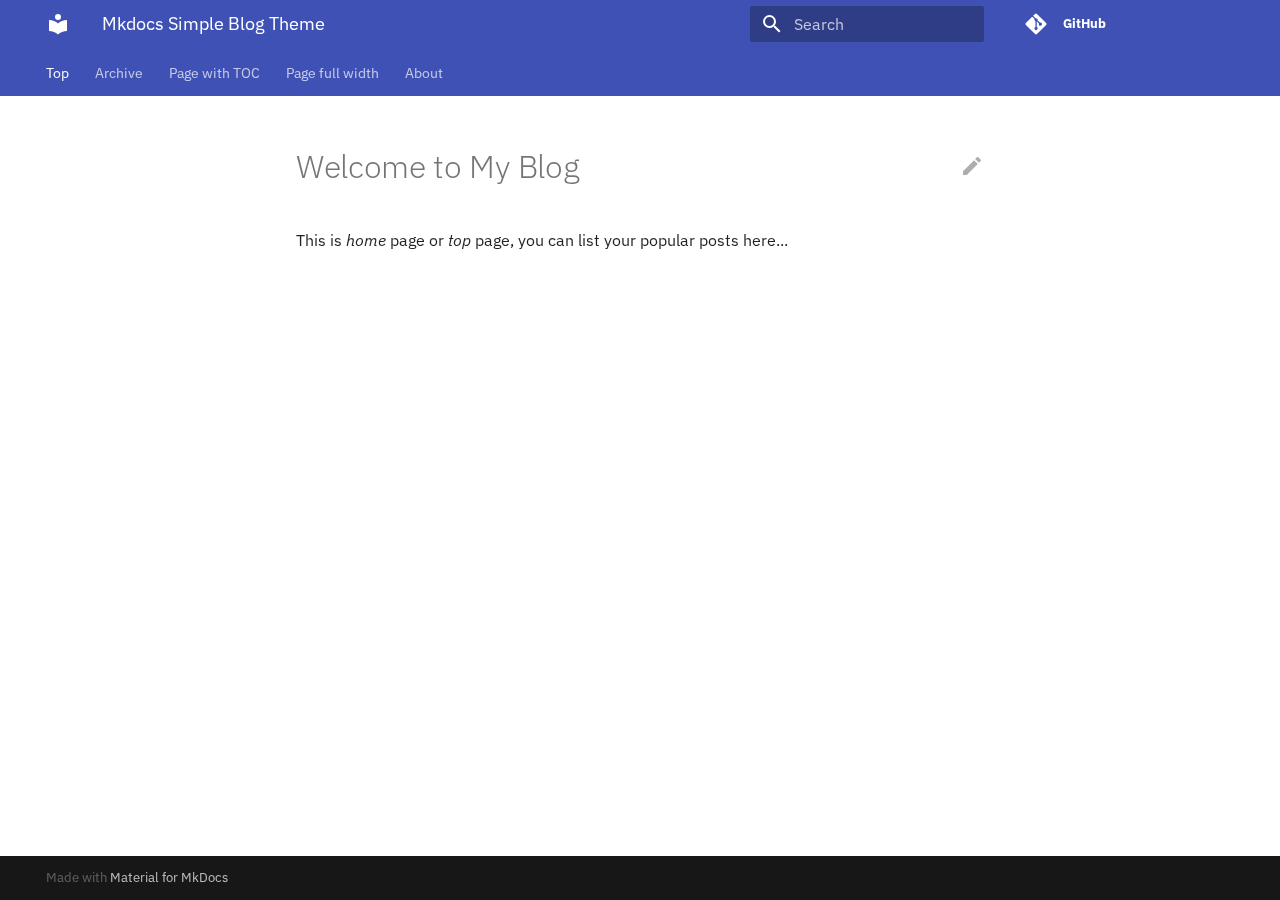
==== index.html @ 4a921ca3 "Deployed ebb0a6e with MkDocs version: 1.1.2" ====
<!doctype html>
<html lang="en" class="no-js">
  <head>
    
      <meta charset="utf-8">
      <meta name="viewport" content="width=device-width,initial-scale=1">
      
        <meta name="description" content="Simple blog theme based on Mkdocs Material">
      
      
      
      
      <link rel="icon" href="assets/images/favicon.png">
      <meta name="generator" content="mkdocs-1.1.2, mkdocs-material-7.0.6">
    
    
      
        <title>Mkdocs Simple Blog Theme</title>
      
    
    

      <link rel="stylesheet" href="assets/stylesheets/main.2c0c5eaf.min.css">
      
        
        <link rel="stylesheet" href="assets/stylesheets/palette.7fa14f5b.min.css">
        
          
          
          <meta name="theme-color" content="#4051b5">
        
      
    
<link rel="stylesheet" href="./css/custom.css" />

    
    
      
        
        <link rel="preconnect" href="https://fonts.gstatic.com" crossorigin>
        <link rel="stylesheet" href="https://fonts.googleapis.com/css?family=IBM+Plex+Sans:300,400,400i,700%7CRoboto+Mono&display=fallback">
        <style>:root{--md-text-font-family:"IBM Plex Sans";--md-code-font-family:"Roboto Mono"}</style>
      
    
    
    
    
      
        
<script>window.ga=window.ga||function(){(ga.q=ga.q||[]).push(arguments)},ga.l=+new Date,ga("create","UA-xxx","auto"),ga("set","anonymizeIp",!0),ga("send","pageview"),document.addEventListener("DOMContentLoaded",function(){document.forms.search&&document.forms.search.query.addEventListener("blur",function(){var e;this.value&&(e=document.location.pathname,ga("send","pageview",e+"?q="+this.value))}),"undefined"!=typeof location$&&location$.subscribe(function(e){ga("send","pageview",e.pathname)})})</script>
<script async src="https://www.google-analytics.com/analytics.js"></script>
      
    
    
  </head>
  
  
    
    
    
    
    
    <body dir="ltr" data-md-color-scheme="" data-md-color-primary="indigo" data-md-color-accent="green">
      
  
    
    <input class="md-toggle" data-md-toggle="drawer" type="checkbox" id="__drawer" autocomplete="off">
    <input class="md-toggle" data-md-toggle="search" type="checkbox" id="__search" autocomplete="off">
    <label class="md-overlay" for="__drawer"></label>
    <div data-md-component="skip">
      
        
        <a href="#welcome-to-my-blog" class="md-skip">
          Skip to content
        </a>
      
    </div>
    <div data-md-component="announce">
      
    </div>
    
      <header class="md-header" data-md-component="header">
  <nav class="md-header__inner md-grid" aria-label="Header">
    <a href="." title="Mkdocs Simple Blog Theme" class="md-header__button md-logo" aria-label="Mkdocs Simple Blog Theme" data-md-component="logo">
      
  
  <svg xmlns="http://www.w3.org/2000/svg" viewBox="0 0 24 24"><path d="M12 8a3 3 0 0 0 3-3 3 3 0 0 0-3-3 3 3 0 0 0-3 3 3 3 0 0 0 3 3m0 3.54C9.64 9.35 6.5 8 3 8v11c3.5 0 6.64 1.35 9 3.54 2.36-2.19 5.5-3.54 9-3.54V8c-3.5 0-6.64 1.35-9 3.54z"/></svg>

    </a>
    <label class="md-header__button md-icon" for="__drawer">
      <svg xmlns="http://www.w3.org/2000/svg" viewBox="0 0 24 24"><path d="M3 6h18v2H3V6m0 5h18v2H3v-2m0 5h18v2H3v-2z"/></svg>
    </label>
    <div class="md-header__title" data-md-component="header-title">
      <div class="md-header__ellipsis">
        <div class="md-header__topic">
          <span class="md-ellipsis">
            Mkdocs Simple Blog Theme
          </span>
        </div>
        <div class="md-header__topic" data-md-component="header-topic">
          <span class="md-ellipsis">
            
              Top
            
          </span>
        </div>
      </div>
    </div>
    <div class="md-header__options">
      
    </div>
    
      <label class="md-header__button md-icon" for="__search">
        <svg xmlns="http://www.w3.org/2000/svg" viewBox="0 0 24 24"><path d="M9.5 3A6.5 6.5 0 0 1 16 9.5c0 1.61-.59 3.09-1.56 4.23l.27.27h.79l5 5-1.5 1.5-5-5v-.79l-.27-.27A6.516 6.516 0 0 1 9.5 16 6.5 6.5 0 0 1 3 9.5 6.5 6.5 0 0 1 9.5 3m0 2C7 5 5 7 5 9.5S7 14 9.5 14 14 12 14 9.5 12 5 9.5 5z"/></svg>
      </label>
      
<div class="md-search" data-md-component="search" role="dialog">
  <label class="md-search__overlay" for="__search"></label>
  <div class="md-search__inner" role="search">
    <form class="md-search__form" name="search">
      <input type="text" class="md-search__input" name="query" aria-label="Search" placeholder="Search" autocapitalize="off" autocorrect="off" autocomplete="off" spellcheck="false" data-md-component="search-query" data-md-state="active" required>
      <label class="md-search__icon md-icon" for="__search">
        <svg xmlns="http://www.w3.org/2000/svg" viewBox="0 0 24 24"><path d="M9.5 3A6.5 6.5 0 0 1 16 9.5c0 1.61-.59 3.09-1.56 4.23l.27.27h.79l5 5-1.5 1.5-5-5v-.79l-.27-.27A6.516 6.516 0 0 1 9.5 16 6.5 6.5 0 0 1 3 9.5 6.5 6.5 0 0 1 9.5 3m0 2C7 5 5 7 5 9.5S7 14 9.5 14 14 12 14 9.5 12 5 9.5 5z"/></svg>
        <svg xmlns="http://www.w3.org/2000/svg" viewBox="0 0 24 24"><path d="M20 11v2H8l5.5 5.5-1.42 1.42L4.16 12l7.92-7.92L13.5 5.5 8 11h12z"/></svg>
      </label>
      <button type="reset" class="md-search__icon md-icon" aria-label="Clear" tabindex="-1">
        <svg xmlns="http://www.w3.org/2000/svg" viewBox="0 0 24 24"><path d="M19 6.41L17.59 5 12 10.59 6.41 5 5 6.41 10.59 12 5 17.59 6.41 19 12 13.41 17.59 19 19 17.59 13.41 12 19 6.41z"/></svg>
      </button>
    </form>
    <div class="md-search__output">
      <div class="md-search__scrollwrap" data-md-scrollfix>
        <div class="md-search-result" data-md-component="search-result">
          <div class="md-search-result__meta">
            Initializing search
          </div>
          <ol class="md-search-result__list"></ol>
        </div>
      </div>
    </div>
  </div>
</div>
    
    
      <div class="md-header__source">
        
<a href="https://github.com/tuanpht/mkdocs-simple-blog-theme/" title="Go to repository" class="md-source" data-md-component="source">
  <div class="md-source__icon md-icon">
    
    <svg xmlns="http://www.w3.org/2000/svg" viewBox="0 0 448 512"><path d="M439.55 236.05L244 40.45a28.87 28.87 0 0 0-40.81 0l-40.66 40.63 51.52 51.52c27.06-9.14 52.68 16.77 43.39 43.68l49.66 49.66c34.23-11.8 61.18 31 35.47 56.69-26.49 26.49-70.21-2.87-56-37.34L240.22 199v121.85c25.3 12.54 22.26 41.85 9.08 55a34.34 34.34 0 0 1-48.55 0c-17.57-17.6-11.07-46.91 11.25-56v-123c-20.8-8.51-24.6-30.74-18.64-45L142.57 101 8.45 235.14a28.86 28.86 0 0 0 0 40.81l195.61 195.6a28.86 28.86 0 0 0 40.8 0l194.69-194.69a28.86 28.86 0 0 0 0-40.81z"/></svg>
  </div>
  <div class="md-source__repository">
    GitHub
  </div>
</a>
      </div>
    
  </nav>
</header>
    
    <div class="md-container" data-md-component="container">
      
      
        
          
<nav class="md-tabs" aria-label="Tabs" data-md-component="tabs">
  <div class="md-tabs__inner md-grid">
    <ul class="md-tabs__list">
      
        
  
  
    
  


  <li class="md-tabs__item">
    <a href="." class="md-tabs__link md-tabs__link--active">
      Top
    </a>
  </li>

      
        
  
  


  <li class="md-tabs__item">
    <a href="archive/" class="md-tabs__link">
      Archive
    </a>
  </li>

      
        
  
  


  <li class="md-tabs__item">
    <a href="page-with-toc/" class="md-tabs__link">
      Page with TOC
    </a>
  </li>

      
        
  
  


  <li class="md-tabs__item">
    <a href="page-full-width/" class="md-tabs__link">
      Page full width
    </a>
  </li>

      
        
  
  


  <li class="md-tabs__item">
    <a href="about/" class="md-tabs__link">
      About
    </a>
  </li>

      
    </ul>
  </div>
</nav>
        
      
      <main class="md-main" data-md-component="main">
        <div class="md-main__inner md-grid">
          
            
              
              <div class="md-sidebar md-sidebar--primary" data-md-component="sidebar" data-md-type="navigation" >
                <div class="md-sidebar__scrollwrap">
                  <div class="md-sidebar__inner">
                    

  


<nav class="md-nav md-nav--primary md-nav--lifted" aria-label="Navigation" data-md-level="0">
  <label class="md-nav__title" for="__drawer">
    <a href="." title="Mkdocs Simple Blog Theme" class="md-nav__button md-logo" aria-label="Mkdocs Simple Blog Theme" data-md-component="logo">
      
  
  <svg xmlns="http://www.w3.org/2000/svg" viewBox="0 0 24 24"><path d="M12 8a3 3 0 0 0 3-3 3 3 0 0 0-3-3 3 3 0 0 0-3 3 3 3 0 0 0 3 3m0 3.54C9.64 9.35 6.5 8 3 8v11c3.5 0 6.64 1.35 9 3.54 2.36-2.19 5.5-3.54 9-3.54V8c-3.5 0-6.64 1.35-9 3.54z"/></svg>

    </a>
    Mkdocs Simple Blog Theme
  </label>
  
    <div class="md-nav__source">
      
<a href="https://github.com/tuanpht/mkdocs-simple-blog-theme/" title="Go to repository" class="md-source" data-md-component="source">
  <div class="md-source__icon md-icon">
    
    <svg xmlns="http://www.w3.org/2000/svg" viewBox="0 0 448 512"><path d="M439.55 236.05L244 40.45a28.87 28.87 0 0 0-40.81 0l-40.66 40.63 51.52 51.52c27.06-9.14 52.68 16.77 43.39 43.68l49.66 49.66c34.23-11.8 61.18 31 35.47 56.69-26.49 26.49-70.21-2.87-56-37.34L240.22 199v121.85c25.3 12.54 22.26 41.85 9.08 55a34.34 34.34 0 0 1-48.55 0c-17.57-17.6-11.07-46.91 11.25-56v-123c-20.8-8.51-24.6-30.74-18.64-45L142.57 101 8.45 235.14a28.86 28.86 0 0 0 0 40.81l195.61 195.6a28.86 28.86 0 0 0 40.8 0l194.69-194.69a28.86 28.86 0 0 0 0-40.81z"/></svg>
  </div>
  <div class="md-source__repository">
    GitHub
  </div>
</a>
    </div>
  
  <ul class="md-nav__list" data-md-scrollfix>
    
      
      
      

  
  
    
  
  
    <li class="md-nav__item md-nav__item--active">
      
      <input class="md-nav__toggle md-toggle" data-md-toggle="toc" type="checkbox" id="__toc">
      
        
      
      
      <a href="." class="md-nav__link md-nav__link--active">
        Top
      </a>
      
    </li>
  

    
      
      
      

  
  
  
    <li class="md-nav__item">
      <a href="archive/" class="md-nav__link">
        Archive
      </a>
    </li>
  

    
      
      
      

  
  
  
    <li class="md-nav__item">
      <a href="page-with-toc/" class="md-nav__link">
        Page with TOC
      </a>
    </li>
  

    
      
      
      

  
  
  
    <li class="md-nav__item">
      <a href="page-full-width/" class="md-nav__link">
        Page full width
      </a>
    </li>
  

    
      
      
      

  
  
  
    <li class="md-nav__item">
      <a href="about/" class="md-nav__link">
        About
      </a>
    </li>
  

    
  </ul>
</nav>
                  </div>
                </div>
              </div>
            
            
              
              <div class="md-sidebar md-sidebar--secondary" data-md-component="sidebar" data-md-type="toc" >
                <div class="md-sidebar__scrollwrap">
                  <div class="md-sidebar__inner">
                    
<nav class="md-nav md-nav--secondary" aria-label="Table of contents">
  
  
    
  
  
</nav>
                  </div>
                </div>
              </div>
            
          
          <div class="md-content" data-md-component="content">
            <article class="md-content__inner md-typeset">
              
                
                  <a href="https://github.com/tuanpht/mkdocs-simple-blog-theme/edit/master/docs/index.md" title="Edit this page" class="md-content__button md-icon">
                    <svg xmlns="http://www.w3.org/2000/svg" viewBox="0 0 24 24"><path d="M20.71 7.04c.39-.39.39-1.04 0-1.41l-2.34-2.34c-.37-.39-1.02-.39-1.41 0l-1.84 1.83 3.75 3.75M3 17.25V21h3.75L17.81 9.93l-3.75-3.75L3 17.25z"/></svg>
                  </a>
                
                
                <h1 id="welcome-to-my-blog">Welcome to My Blog<a class="headerlink" href="#welcome-to-my-blog" title="Permanent link">#</a></h1>
<p>This is <em>home</em> page or <em>top</em> page, you can list your popular posts here...</p>
                
              
              
                


              
            </article>
          </div>
        </div>
      </main>
      
        <!-- Custom footer -->
<!-- Footer -->
<footer class="md-footer">
  <!-- Further information -->
  <div class="md-footer-meta md-typeset">
    <div class="md-footer-meta__inner md-grid">

      <!-- Copyright and theme information -->
      <div class="md-footer-copyright">
        
        Made with
        <a href="https://squidfunk.github.io/mkdocs-material/" target="_blank" rel="noopener">
          Material for MkDocs
        </a>
        
      </div>

      <!-- Social links -->
      
    </div>
  </div>
</footer>
      
    </div>
    <div class="md-dialog" data-md-component="dialog">
      <div class="md-dialog__inner md-typeset"></div>
    </div>
    <script id="__config" type="application/json">{"base": ".", "features": ["header.autohide", "navigation.instant", "navigation.tabs", "navigation.top"], "translations": {"clipboard.copy": "Copy to clipboard", "clipboard.copied": "Copied to clipboard", "search.config.lang": "en", "search.config.pipeline": "trimmer, stopWordFilter", "search.config.separator": "[\\s\\-]+", "search.placeholder": "Search", "search.result.placeholder": "Type to start searching", "search.result.none": "No matching documents", "search.result.one": "1 matching document", "search.result.other": "# matching documents", "search.result.more.one": "1 more on this page", "search.result.more.other": "# more on this page", "search.result.term.missing": "Missing"}, "search": "assets/javascripts/workers/search.fb4a9340.min.js", "version": null}</script>
    
    
      <script src="assets/javascripts/bundle.a1c7c35e.min.js"></script>
      
    
  </body>
</html>
---- assets/stylesheets/main.2c0c5eaf.min.css ----
@charset "UTF-8";html{box-sizing:border-box;-webkit-text-size-adjust:none;-moz-text-size-adjust:none;-ms-text-size-adjust:none;text-size-adjust:none}*,:after,:before{box-sizing:inherit}body{margin:0}a,button,input,label{-webkit-tap-highlight-color:transparent}a{color:inherit;text-decoration:none}hr{display:block;box-sizing:initial;height:.05rem;padding:0;overflow:visible;border:0}small{font-size:80%}sub,sup{line-height:1em}img{border-style:none}table{border-collapse:initial;border-spacing:0}td,th{font-weight:400;vertical-align:top}button{margin:0;padding:0;font-size:inherit;background:transparent;border:0}input{border:0;outline:none}:root{--md-default-fg-color:rgba(0,0,0,0.87);--md-default-fg-color--light:rgba(0,0,0,0.54);--md-default-fg-color--lighter:rgba(0,0,0,0.32);--md-default-fg-color--lightest:rgba(0,0,0,0.07);--md-default-bg-color:#fff;--md-default-bg-color--light:hsla(0,0%,100%,0.7);--md-default-bg-color--lighter:hsla(0,0%,100%,0.3);--md-default-bg-color--lightest:hsla(0,0%,100%,0.12);--md-primary-fg-color:#4051b5;--md-primary-fg-color--light:#5d6cc0;--md-primary-fg-color--dark:#303fa1;--md-primary-bg-color:#fff;--md-primary-bg-color--light:hsla(0,0%,100%,0.7);--md-accent-fg-color:#526cfe;--md-accent-fg-color--transparent:rgba(83,108,254,0.1);--md-accent-bg-color:#fff;--md-accent-bg-color--light:hsla(0,0%,100%,0.7)}:root>*{--md-code-fg-color:#36464e;--md-code-bg-color:#f5f5f5;--md-code-hl-color:rgba(255,255,0,0.5);--md-code-hl-number-color:#d52a2a;--md-code-hl-special-color:#db1457;--md-code-hl-function-color:#a846b9;--md-code-hl-constant-color:#6e59d9;--md-code-hl-keyword-color:#3f6ec6;--md-code-hl-string-color:#1c7d4d;--md-code-hl-name-color:var(--md-code-fg-color);--md-code-hl-operator-color:var(--md-default-fg-color--light);--md-code-hl-punctuation-color:var(--md-default-fg-color--light);--md-code-hl-comment-color:var(--md-default-fg-color--light);--md-code-hl-generic-color:var(--md-default-fg-color--light);--md-code-hl-variable-color:var(--md-default-fg-color--light);--md-typeset-color:var(--md-default-fg-color);--md-typeset-a-color:var(--md-primary-fg-color);--md-typeset-mark-color:rgba(255,255,0,0.5);--md-typeset-del-color:rgba(245,80,61,0.15);--md-typeset-ins-color:rgba(11,213,112,0.15);--md-typeset-kbd-color:#fafafa;--md-typeset-kbd-accent-color:#fff;--md-typeset-kbd-border-color:#b8b8b8;--md-admonition-fg-color:var(--md-default-fg-color);--md-admonition-bg-color:var(--md-default-bg-color);--md-footer-fg-color:#fff;--md-footer-fg-color--light:hsla(0,0%,100%,0.7);--md-footer-fg-color--lighter:hsla(0,0%,100%,0.3);--md-footer-bg-color:rgba(0,0,0,0.87);--md-footer-bg-color--dark:rgba(0,0,0,0.32)}.md-icon svg{display:block;width:1.2rem;height:1.2rem;fill:currentColor}body{-webkit-font-smoothing:antialiased;-moz-osx-font-smoothing:grayscale}body,input{font-feature-settings:"kern","liga";font-family:var(--md-text-font-family,_),-apple-system,BlinkMacSystemFont,Helvetica,Arial,sans-serif}body,code,input,kbd,pre{color:var(--md-typeset-color)}code,kbd,pre{font-feature-settings:"kern";font-family:var(--md-code-font-family,_),SFMono-Regular,Consolas,Menlo,monospace}:root{--md-typeset-table--ascending:url("data:image/svg+xml;charset=utf-8,<svg xmlns='http://www.w3.org/2000/svg' viewBox='0 0 24 24'><path d='M11 4h2v12l5.5-5.5 1.42 1.42L12 19.84l-7.92-7.92L5.5 10.5 11 16V4z'/></svg>");--md-typeset-table--descending:url("data:image/svg+xml;charset=utf-8,<svg xmlns='http://www.w3.org/2000/svg' viewBox='0 0 24 24'><path d='M13 20h-2V8l-5.5 5.5-1.42-1.42L12 4.16l7.92 7.92-1.42 1.42L13 8v12z'/></svg>")}.md-typeset{font-size:.8rem;line-height:1.6;-webkit-print-color-adjust:exact;color-adjust:exact}@media print{.md-typeset{font-size:.68rem}}.md-typeset blockquote,.md-typeset dl,.md-typeset figure,.md-typeset ol,.md-typeset pre,.md-typeset ul{display:flow-root;margin:1em 0}.md-typeset h1{margin:0 0 1.25em;color:var(--md-default-fg-color--light);font-size:2em;line-height:1.3}.md-typeset h1,.md-typeset h2{font-weight:300;letter-spacing:-.01em}.md-typeset h2{margin:1.6em 0 .64em;font-size:1.5625em;line-height:1.4}.md-typeset h3{margin:1.6em 0 .8em;font-weight:400;font-size:1.25em;line-height:1.5;letter-spacing:-.01em}.md-typeset h2+h3{margin-top:.8em}.md-typeset h4{margin:1em 0;font-weight:700;letter-spacing:-.01em}.md-typeset h5,.md-typeset h6{margin:1.25em 0;color:var(--md-default-fg-color--light);font-weight:700;font-size:.8em;letter-spacing:-.01em}.md-typeset h5{text-transform:uppercase}.md-typeset hr{display:flow-root;margin:1.5em 0;border-bottom:.05rem solid var(--md-default-fg-color--lightest)}.md-typeset a{color:var(--md-typeset-a-color);word-break:break-word}.md-typeset a,.md-typeset a:before{transition:color 125ms}.md-typeset a:focus,.md-typeset a:hover{color:var(--md-accent-fg-color)}.md-typeset code,.md-typeset kbd,.md-typeset pre{color:var(--md-code-fg-color);direction:ltr}@media print{.md-typeset code,.md-typeset kbd,.md-typeset pre{white-space:pre-wrap}}.md-typeset code{padding:0 .2941176471em;font-size:.85em;word-break:break-word;background-color:var(--md-code-bg-color);border-radius:.1rem;-webkit-box-decoration-break:clone;box-decoration-break:clone}.md-typeset code:not(.focus-visible){outline:none;-webkit-tap-highlight-color:transparent}.md-typeset h1 code,.md-typeset h2 code,.md-typeset h3 code,.md-typeset h4 code,.md-typeset h5 code,.md-typeset h6 code{margin:initial;padding:initial;background-color:initial;box-shadow:none}.md-typeset a code{color:currentColor}.md-typeset pre{position:relative;line-height:1.4}.md-typeset pre>code{display:block;margin:0;padding:.7720588235em 1.1764705882em;overflow:auto;word-break:normal;box-shadow:none;-webkit-box-decoration-break:slice;box-decoration-break:slice;touch-action:auto;scrollbar-width:thin;scrollbar-color:var(--md-default-fg-color--lighter) transparent}.md-typeset pre>code:hover{scrollbar-color:var(--md-accent-fg-color) transparent}.md-typeset pre>code::-webkit-scrollbar{width:.2rem;height:.2rem}.md-typeset pre>code::-webkit-scrollbar-thumb{background-color:var(--md-default-fg-color--lighter)}.md-typeset pre>code::-webkit-scrollbar-thumb:hover{background-color:var(--md-accent-fg-color)}@media screen and (max-width:44.9375em){.md-typeset>pre{margin:1em -.8rem}.md-typeset>pre code{border-radius:0}}.md-typeset kbd{display:inline-block;padding:0 .6666666667em;color:var(--md-default-fg-color);font-size:.75em;vertical-align:text-top;word-break:break-word;background-color:var(--md-typeset-kbd-color);border-radius:.1rem;box-shadow:0 .1rem 0 .05rem var(--md-typeset-kbd-border-color),0 .1rem 0 var(--md-typeset-kbd-border-color),0 -.1rem .2rem var(--md-typeset-kbd-accent-color) inset}.md-typeset mark{color:inherit;word-break:break-word;background-color:var(--md-typeset-mark-color);-webkit-box-decoration-break:clone;box-decoration-break:clone}.md-typeset abbr{text-decoration:none;border-bottom:.05rem dotted var(--md-default-fg-color--light);cursor:help}@media (hover:none){.md-typeset abbr{position:relative}.md-typeset abbr[title]:focus:after,.md-typeset abbr[title]:hover:after{box-shadow:0 2px 2px 0 rgba(0,0,0,.14),0 1px 5px 0 rgba(0,0,0,.12),0 3px 1px -2px rgba(0,0,0,.2);position:absolute;left:0;display:inline-block;width:auto;min-width:-webkit-max-content;min-width:-moz-max-content;min-width:max-content;max-width:80%;margin-top:2em;padding:.2rem .3rem;color:var(--md-default-bg-color);font-size:.7rem;background-color:var(--md-default-fg-color);border-radius:.1rem;content:attr(title)}}.md-typeset small{opacity:.75}.md-typeset sub,.md-typeset sup{margin-left:.078125em}[dir=rtl] .md-typeset sub,[dir=rtl] .md-typeset sup{margin-right:.078125em;margin-left:0}.md-typeset blockquote{padding-left:.6rem;color:var(--md-default-fg-color--light);border-left:.2rem solid var(--md-default-fg-color--lighter)}[dir=rtl] .md-typeset blockquote{padding-right:.6rem;padding-left:0;border-right:.2rem solid var(--md-default-fg-color--lighter);border-left:initial}.md-typeset ul{list-style-type:disc}.md-typeset ol,.md-typeset ul{margin-left:.625em;padding:0}[dir=rtl] .md-typeset ol,[dir=rtl] .md-typeset ul{margin-right:.625em;margin-left:0}.md-typeset ol ol,.md-typeset ul ol{list-style-type:lower-alpha}.md-typeset ol ol ol,.md-typeset ul ol ol{list-style-type:lower-roman}.md-typeset ol li,.md-typeset ul li{margin-bottom:.5em;margin-left:1.25em}[dir=rtl] .md-typeset ol li,[dir=rtl] .md-typeset ul li{margin-right:1.25em;margin-left:0}.md-typeset ol li blockquote,.md-typeset ol li p,.md-typeset ul li blockquote,.md-typeset ul li p{margin:.5em 0}.md-typeset ol li:last-child,.md-typeset ul li:last-child{margin-bottom:0}.md-typeset ol li ol,.md-typeset ol li ul,.md-typeset ul li ol,.md-typeset ul li ul{margin:.5em 0 .5em .625em}[dir=rtl] .md-typeset ol li ol,[dir=rtl] .md-typeset ol li ul,[dir=rtl] .md-typeset ul li ol,[dir=rtl] .md-typeset ul li ul{margin-right:.625em;margin-left:0}.md-typeset dd{margin:1em 0 1.5em 1.875em}[dir=rtl] .md-typeset dd{margin-right:1.875em;margin-left:0}.md-typeset img,.md-typeset svg{max-width:100%;height:auto}.md-typeset img[align=left],.md-typeset svg[align=left]{margin:1em 1em 1em 0}.md-typeset img[align=right],.md-typeset svg[align=right]{margin:1em 0 1em 1em}.md-typeset img[align]:only-child,.md-typeset svg[align]:only-child{margin-top:0}.md-typeset figure{width:-webkit-fit-content;width:-moz-fit-content;width:fit-content;max-width:100%;margin:0 auto;text-align:center}.md-typeset figure img{display:block}.md-typeset figcaption{max-width:24rem;margin:1em auto 2em;font-style:italic}.md-typeset iframe{max-width:100%}.md-typeset table:not([class]){display:inline-block;max-width:100%;overflow:auto;font-size:.64rem;background-color:var(--md-default-bg-color);border-radius:.1rem;box-shadow:0 .2rem .5rem rgba(0,0,0,.05),0 0 .05rem rgba(0,0,0,.1);touch-action:auto}@media print{.md-typeset table:not([class]){display:table}}.md-typeset table:not([class])+*{margin-top:1.5em}.md-typeset table:not([class]) td>:first-child,.md-typeset table:not([class]) th>:first-child{margin-top:0}.md-typeset table:not([class]) td>:last-child,.md-typeset table:not([class]) th>:last-child{margin-bottom:0}.md-typeset table:not([class]) td:not([align]),.md-typeset table:not([class]) th:not([align]){text-align:left}[dir=rtl] .md-typeset table:not([class]) td:not([align]),[dir=rtl] .md-typeset table:not([class]) th:not([align]){text-align:right}.md-typeset table:not([class]) th{min-width:5rem;padding:.9375em 1.25em;color:var(--md-default-bg-color);vertical-align:top;background-color:var(--md-default-fg-color--light)}.md-typeset table:not([class]) th a{color:inherit}.md-typeset table:not([class]) td{padding:.9375em 1.25em;vertical-align:top;border-top:.05rem solid var(--md-default-fg-color--lightest)}.md-typeset table:not([class]) tr{transition:background-color 125ms}.md-typeset table:not([class]) tr:hover{background-color:rgba(0,0,0,.035);box-shadow:0 .05rem 0 var(--md-default-bg-color) inset}.md-typeset table:not([class]) tr:first-child td{border-top:0}.md-typeset table:not([class]) a{word-break:normal}.md-typeset table th[role=columnheader]{cursor:pointer}.md-typeset table th[role=columnheader]:after{display:inline-block;width:1.2em;height:1.2em;margin-left:.5em;vertical-align:sub;-webkit-mask-repeat:no-repeat;mask-repeat:no-repeat;-webkit-mask-size:contain;mask-size:contain;content:""}.md-typeset table th[role=columnheader][aria-sort=ascending]:after{background-color:currentColor;-webkit-mask-image:var(--md-typeset-table--ascending);mask-image:var(--md-typeset-table--ascending)}.md-typeset table th[role=columnheader][aria-sort=descending]:after{background-color:currentColor;-webkit-mask-image:var(--md-typeset-table--descending);mask-image:var(--md-typeset-table--descending)}.md-typeset__scrollwrap{margin:1em -.8rem;overflow-x:auto;touch-action:auto}.md-typeset__table{display:inline-block;margin-bottom:.5em;padding:0 .8rem}@media print{.md-typeset__table{display:block}}html .md-typeset__table table{display:table;width:100%;margin:0;overflow:hidden}html{height:100%;overflow-x:hidden;font-size:125%}@media screen and (min-width:100em){html{font-size:137.5%}}@media screen and (min-width:125em){html{font-size:150%}}body{position:relative;display:flex;flex-direction:column;width:100%;min-height:100%;font-size:.5rem;background-color:var(--md-default-bg-color)}@media print{body{display:block}}@media screen and (max-width:59.9375em){body[data-md-state=lock]{position:fixed}}.md-grid{max-width:61rem;margin-right:auto;margin-left:auto}.md-container{display:flex;flex-direction:column;flex-grow:1}@media print{.md-container{display:block}}.md-main{flex-grow:1}.md-main__inner{display:flex;height:100%;margin-top:1.5rem}.md-ellipsis{overflow:hidden;white-space:nowrap;text-overflow:ellipsis}.md-toggle{display:none}.md-skip{position:fixed;z-index:-1;margin:.5rem;padding:.3rem .5rem;color:var(--md-default-bg-color);font-size:.64rem;background-color:var(--md-default-fg-color);border-radius:.1rem;transform:translateY(.4rem);opacity:0}.md-skip:focus{z-index:10;transform:translateY(0);opacity:1;transition:transform .25s cubic-bezier(.4,0,.2,1),opacity 175ms 75ms}@page{margin:25mm}.md-announce{overflow:auto;background-color:var(--md-footer-bg-color)}@media print{.md-announce{display:none}}.md-announce__inner{margin:.6rem auto;padding:0 .8rem;color:var(--md-footer-fg-color);font-size:.7rem}:root{--md-clipboard-icon:url("data:image/svg+xml;charset=utf-8,<svg xmlns='http://www.w3.org/2000/svg' viewBox='0 0 24 24'><path d='M19 21H8V7h11m0-2H8a2 2 0 0 0-2 2v14a2 2 0 0 0 2 2h11a2 2 0 0 0 2-2V7a2 2 0 0 0-2-2m-3-4H4a2 2 0 0 0-2 2v14h2V3h12V1z'/></svg>")}.md-clipboard{position:absolute;top:.5em;right:.5em;z-index:1;width:1.5em;height:1.5em;color:var(--md-default-fg-color--lightest);border-radius:.1rem;cursor:pointer;transition:color .25s}@media print{.md-clipboard{display:none}}.md-clipboard:not(.focus-visible){outline:none;-webkit-tap-highlight-color:transparent}:hover>.md-clipboard{color:var(--md-default-fg-color--light)}.md-clipboard:focus,.md-clipboard:hover{color:var(--md-accent-fg-color)}.md-clipboard:after{display:block;width:1.125em;height:1.125em;margin:0 auto;background-color:currentColor;-webkit-mask-image:var(--md-clipboard-icon);mask-image:var(--md-clipboard-icon);-webkit-mask-repeat:no-repeat;mask-repeat:no-repeat;-webkit-mask-size:contain;mask-size:contain;content:""}.md-clipboard--inline{cursor:pointer}.md-clipboard--inline code{transition:color .25s,background-color .25s}.md-clipboard--inline:focus code,.md-clipboard--inline:hover code{color:var(--md-accent-fg-color);background-color:var(--md-accent-fg-color--transparent)}.md-content{flex-grow:1;overflow:hidden;scroll-padding-top:51.2rem}.md-content__inner{margin:0 .8rem 1.2rem;padding-top:.6rem}@media screen and (min-width:76.25em){.md-sidebar--primary:not([hidden])~.md-content>.md-content__inner{margin-left:1.2rem}[dir=rtl] .md-sidebar--primary:not([hidden])~.md-content>.md-content__inner{margin-right:1.2rem;margin-left:.8rem}.md-sidebar--secondary:not([hidden])~.md-content>.md-content__inner{margin-right:1.2rem}[dir=rtl] .md-sidebar--secondary:not([hidden])~.md-content>.md-content__inner{margin-right:.8rem;margin-left:1.2rem}}.md-content__inner:before{display:block;height:.4rem;content:""}.md-content__inner>:last-child{margin-bottom:0}.md-content__button{float:right;margin:.4rem 0 .4rem .4rem;padding:0}@media print{.md-content__button{display:none}}[dir=rtl] .md-content__button{float:left;margin-right:.4rem;margin-left:0}[dir=rtl] .md-content__button svg{transform:scaleX(-1)}.md-typeset .md-content__button{color:var(--md-default-fg-color--lighter)}.md-content__button svg{display:inline;vertical-align:top}.md-dialog{box-shadow:0 2px 2px 0 rgba(0,0,0,.14),0 1px 5px 0 rgba(0,0,0,.12),0 3px 1px -2px rgba(0,0,0,.2);position:fixed;right:.8rem;bottom:.8rem;left:auto;z-index:2;min-width:11.1rem;padding:.4rem .6rem;background-color:var(--md-default-fg-color);border-radius:.1rem;transform:translateY(100%);opacity:0;transition:transform 0ms .4s,opacity .4s;pointer-events:none}@media print{.md-dialog{display:none}}[dir=rtl] .md-dialog{right:auto;left:.8rem}.md-dialog[data-md-state=open]{transform:translateY(0);opacity:1;transition:transform .4s cubic-bezier(.075,.85,.175,1),opacity .4s;pointer-events:auto}.md-dialog__inner{color:var(--md-default-bg-color);font-size:.7rem}.md-typeset .md-button{display:inline-block;padding:.625em 2em;color:var(--md-primary-fg-color);font-weight:700;border:.1rem solid;border-radius:.1rem;transition:color 125ms,background-color 125ms,border-color 125ms}.md-typeset .md-button--primary{color:var(--md-primary-bg-color);background-color:var(--md-primary-fg-color);border-color:var(--md-primary-fg-color)}.md-typeset .md-button:focus,.md-typeset .md-button:hover{color:var(--md-accent-bg-color);background-color:var(--md-accent-fg-color);border-color:var(--md-accent-fg-color)}.md-typeset .md-input{height:1.8rem;padding:0 .6rem;font-size:.8rem;border-radius:.1rem;box-shadow:0 .2rem .5rem rgba(0,0,0,.1),0 .025rem .05rem rgba(0,0,0,.1);transition:box-shadow .25s}.md-typeset .md-input:focus,.md-typeset .md-input:hover{box-shadow:0 .4rem 1rem rgba(0,0,0,.15),0 .025rem .05rem rgba(0,0,0,.15)}.md-typeset .md-input--stretch{width:100%}.md-header{position:-webkit-sticky;position:sticky;top:0;right:0;left:0;z-index:2;color:var(--md-primary-bg-color);background-color:var(--md-primary-fg-color);box-shadow:0 0 .2rem transparent,0 .2rem .4rem transparent;transition:color .25s,background-color .25s}@media print{.md-header{display:none}}.md-header[data-md-state=shadow]{box-shadow:0 0 .2rem rgba(0,0,0,.1),0 .2rem .4rem rgba(0,0,0,.2);transition:transform .25s cubic-bezier(.1,.7,.1,1),color .25s,background-color .25s,box-shadow .25s}.md-header[data-md-state=hidden]{transform:translateY(-100%);transition:transform .25s cubic-bezier(.8,0,.6,1),color .25s,background-color .25s,box-shadow .25s}.md-header__inner{display:flex;align-items:center;padding:0 .2rem}.md-header__button{position:relative;z-index:1;display:inline-block;margin:.2rem;padding:.4rem;color:currentColor;vertical-align:middle;cursor:pointer;transition:opacity .25s}.md-header__button:focus,.md-header__button:hover{opacity:.7}.md-header__button:not(.focus-visible){outline:none}.md-header__button.md-logo{margin:.2rem;padding:.4rem}@media screen and (max-width:76.1875em){.md-header__button.md-logo{display:none}}.md-header__button.md-logo img,.md-header__button.md-logo svg{display:block;width:1.2rem;height:1.2rem;fill:currentColor}@media screen and (min-width:60em){.md-header__button[for=__search]{display:none}}.no-js .md-header__button[for=__search]{display:none}[dir=rtl] .md-header__button[for=__search] svg{transform:scaleX(-1)}@media screen and (min-width:76.25em){.md-header__button[for=__drawer]{display:none}}.md-header__topic{position:absolute;display:flex;max-width:100%;transition:transform .4s cubic-bezier(.1,.7,.1,1),opacity .15s}.md-header__topic+.md-header__topic{z-index:-1;transform:translateX(1.25rem);opacity:0;transition:transform .4s cubic-bezier(1,.7,.1,.1),opacity .15s;pointer-events:none}[dir=rtl] .md-header__topic+.md-header__topic{transform:translateX(-1.25rem)}.md-header__title{flex-grow:1;height:2.4rem;margin-right:.4rem;margin-left:1rem;font-size:.9rem;line-height:2.4rem}.md-header__title[data-md-state=active] .md-header__topic{z-index:-1;transform:translateX(-1.25rem);opacity:0;transition:transform .4s cubic-bezier(1,.7,.1,.1),opacity .15s;pointer-events:none}[dir=rtl] .md-header__title[data-md-state=active] .md-header__topic{transform:translateX(1.25rem)}.md-header__title[data-md-state=active] .md-header__topic+.md-header__topic{z-index:0;transform:translateX(0);opacity:1;transition:transform .4s cubic-bezier(.1,.7,.1,1),opacity .15s;pointer-events:auto}.md-header__title>.md-header__ellipsis{position:relative;width:100%;height:100%}.md-header__options{display:flex;flex-shrink:0;max-width:100%;white-space:nowrap;transition:max-width 0ms .25s,opacity .25s .25s}.md-header__options>[data-md-state=hidden]{display:none}[data-md-toggle=search]:checked~.md-header .md-header__options{max-width:0;opacity:0;transition:max-width 0ms,opacity 0ms}.md-header__source{display:none}@media screen and (min-width:60em){.md-header__source{display:block;width:11.7rem;max-width:11.7rem;margin-left:1rem}[dir=rtl] .md-header__source{margin-right:1rem;margin-left:0}}@media screen and (min-width:76.25em){.md-header__source{margin-left:1.4rem}[dir=rtl] .md-header__source{margin-right:1.4rem}}.md-footer{color:var(--md-footer-fg-color);background-color:var(--md-footer-bg-color)}@media print{.md-footer{display:none}}.md-footer__inner{padding:.2rem;overflow:auto}.md-footer__link{display:flex;padding-top:1.4rem;padding-bottom:.4rem;transition:opacity .25s}@media screen and (min-width:45em){.md-footer__link{width:50%}}.md-footer__link:focus,.md-footer__link:hover{opacity:.7}.md-footer__link--prev{float:left}@media screen and (max-width:44.9375em){.md-footer__link--prev{width:25%}.md-footer__link--prev .md-footer__title{display:none}}[dir=rtl] .md-footer__link--prev{float:right}[dir=rtl] .md-footer__link--prev svg{transform:scaleX(-1)}.md-footer__link--next{float:right;text-align:right}@media screen and (max-width:44.9375em){.md-footer__link--next{width:75%}}[dir=rtl] .md-footer__link--next{float:left;text-align:left}[dir=rtl] .md-footer__link--next svg{transform:scaleX(-1)}.md-footer__title{position:relative;flex-grow:1;max-width:calc(100% - 2.4rem);padding:0 1rem;font-size:.9rem;line-height:2.4rem}.md-footer__button{margin:.2rem;padding:.4rem}.md-footer__direction{position:absolute;right:0;left:0;margin-top:-1rem;padding:0 1rem;font-size:.64rem;opacity:.7}.md-footer-meta{background-color:var(--md-footer-bg-color--dark)}.md-footer-meta__inner{display:flex;flex-wrap:wrap;justify-content:space-between;padding:.2rem}html .md-footer-meta.md-typeset a{color:var(--md-footer-fg-color--light)}html .md-footer-meta.md-typeset a:focus,html .md-footer-meta.md-typeset a:hover{color:var(--md-footer-fg-color)}.md-footer-copyright{width:100%;margin:auto .6rem;padding:.4rem 0;color:var(--md-footer-fg-color--lighter);font-size:.64rem}@media screen and (min-width:45em){.md-footer-copyright{width:auto}}.md-footer-copyright__highlight{color:var(--md-footer-fg-color--light)}.md-footer-social{margin:0 .4rem;padding:.2rem 0 .6rem}@media screen and (min-width:45em){.md-footer-social{padding:.6rem 0}}.md-footer-social__link{display:inline-block;width:1.6rem;height:1.6rem;text-align:center}.md-footer-social__link:before{line-height:1.9}.md-footer-social__link svg{max-height:.8rem;vertical-align:-25%;fill:currentColor}:root{--md-nav-icon--prev:url("data:image/svg+xml;charset=utf-8,<svg xmlns='http://www.w3.org/2000/svg' viewBox='0 0 24 24'><path d='M20 11v2H8l5.5 5.5-1.42 1.42L4.16 12l7.92-7.92L13.5 5.5 8 11h12z'/></svg>");--md-nav-icon--next:url("data:image/svg+xml;charset=utf-8,<svg xmlns='http://www.w3.org/2000/svg' viewBox='0 0 24 24'><path d='M8.59 16.58L13.17 12 8.59 7.41 10 6l6 6-6 6-1.41-1.42z'/></svg>");--md-toc-icon:url("data:image/svg+xml;charset=utf-8,<svg xmlns='http://www.w3.org/2000/svg' viewBox='0 0 24 24'><path d='M3 9h14V7H3v2m0 4h14v-2H3v2m0 4h14v-2H3v2m16 0h2v-2h-2v2m0-10v2h2V7h-2m0 6h2v-2h-2v2z'/></svg>")}.md-nav{font-size:.7rem;line-height:1.3}.md-nav__title{display:block;padding:0 .6rem;overflow:hidden;font-weight:700;text-overflow:ellipsis}.md-nav__title .md-nav__button{display:none}.md-nav__title .md-nav__button img{width:auto;height:100%}.md-nav__title .md-nav__button.md-logo img,.md-nav__title .md-nav__button.md-logo svg{display:block;width:2.4rem;height:2.4rem;fill:currentColor}.md-nav__list{margin:0;padding:0;list-style:none}.md-nav__item{padding:0 .6rem}.md-nav__item .md-nav__item{padding-right:0}[dir=rtl] .md-nav__item .md-nav__item{padding-right:.6rem;padding-left:0}.md-nav__link{display:block;margin-top:.625em;overflow:hidden;text-overflow:ellipsis;cursor:pointer;transition:color 125ms;scroll-snap-align:start}.md-nav__link[data-md-state=blur]{color:var(--md-default-fg-color--light)}.md-nav__item .md-nav__link--active{color:var(--md-typeset-a-color)}.md-nav__item--nested>.md-nav__link{color:inherit}.md-nav__link:focus,.md-nav__link:hover{color:var(--md-accent-fg-color)}.md-nav--primary .md-nav__link[for=__toc]{display:none}.md-nav--primary .md-nav__link[for=__toc] .md-icon:after{display:block;width:100%;height:100%;-webkit-mask-image:var(--md-toc-icon);mask-image:var(--md-toc-icon);background-color:currentColor}.md-nav--primary .md-nav__link[for=__toc]~.md-nav,.md-nav__source{display:none}@media screen and (max-width:76.1875em){.md-nav--primary,.md-nav--primary .md-nav{position:absolute;top:0;right:0;left:0;z-index:1;display:flex;flex-direction:column;height:100%;background-color:var(--md-default-bg-color)}.md-nav--primary .md-nav__item,.md-nav--primary .md-nav__title{font-size:.8rem;line-height:1.5}.md-nav--primary .md-nav__title{position:relative;height:5.6rem;padding:3rem .8rem .2rem;color:var(--md-default-fg-color--light);font-weight:400;line-height:2.4rem;white-space:nowrap;background-color:var(--md-default-fg-color--lightest);cursor:pointer}.md-nav--primary .md-nav__title .md-nav__icon{position:absolute;top:.4rem;left:.4rem;display:block;width:1.2rem;height:1.2rem;margin:.2rem}[dir=rtl] .md-nav--primary .md-nav__title .md-nav__icon{right:.4rem;left:auto}.md-nav--primary .md-nav__title .md-nav__icon:after{display:block;width:100%;height:100%;background-color:currentColor;-webkit-mask-image:var(--md-nav-icon--prev);mask-image:var(--md-nav-icon--prev);-webkit-mask-repeat:no-repeat;mask-repeat:no-repeat;-webkit-mask-size:contain;mask-size:contain;content:""}.md-nav--primary .md-nav__title~.md-nav__list{overflow-y:auto;background-color:var(--md-default-bg-color);box-shadow:0 .05rem 0 var(--md-default-fg-color--lightest) inset;-webkit-scroll-snap-type:y mandatory;-ms-scroll-snap-type:y mandatory;scroll-snap-type:y mandatory;touch-action:pan-y}.md-nav--primary .md-nav__title~.md-nav__list>:first-child{border-top:0}.md-nav--primary .md-nav__title[for=__drawer]{color:var(--md-primary-bg-color);background-color:var(--md-primary-fg-color)}.md-nav--primary .md-nav__title .md-logo{position:absolute;top:.2rem;left:.2rem;display:block;margin:.2rem;padding:.4rem}[dir=rtl] .md-nav--primary .md-nav__title .md-logo{right:.2rem;left:auto}.md-nav--primary .md-nav__list{flex:1}.md-nav--primary .md-nav__item{padding:0;border-top:.05rem solid var(--md-default-fg-color--lightest)}.md-nav--primary .md-nav__item--nested>.md-nav__link{padding-right:2.4rem}[dir=rtl] .md-nav--primary .md-nav__item--nested>.md-nav__link{padding-right:.8rem;padding-left:2.4rem}.md-nav--primary .md-nav__item--active>.md-nav__link{color:var(--md-typeset-a-color)}.md-nav--primary .md-nav__item--active>.md-nav__link:focus,.md-nav--primary .md-nav__item--active>.md-nav__link:hover{color:var(--md-accent-fg-color)}.md-nav--primary .md-nav__link{position:relative;margin-top:0;padding:.6rem .8rem}.md-nav--primary .md-nav__link .md-nav__icon{position:absolute;top:50%;right:.6rem;width:1.2rem;height:1.2rem;margin-top:-.6rem;color:inherit;font-size:1.2rem}[dir=rtl] .md-nav--primary .md-nav__link .md-nav__icon{right:auto;left:.6rem}.md-nav--primary .md-nav__link .md-nav__icon:after{display:block;width:100%;height:100%;background-color:currentColor;-webkit-mask-image:var(--md-nav-icon--next);mask-image:var(--md-nav-icon--next);-webkit-mask-repeat:no-repeat;mask-repeat:no-repeat;-webkit-mask-size:contain;mask-size:contain;content:""}[dir=rtl] .md-nav--primary .md-nav__icon:after{transform:scale(-1)}.md-nav--primary .md-nav--secondary .md-nav__link{position:static}.md-nav--primary .md-nav--secondary .md-nav{position:static;background-color:initial}.md-nav--primary .md-nav--secondary .md-nav .md-nav__link{padding-left:1.4rem}[dir=rtl] .md-nav--primary .md-nav--secondary .md-nav .md-nav__link{padding-right:1.4rem;padding-left:0}.md-nav--primary .md-nav--secondary .md-nav .md-nav .md-nav__link{padding-left:2rem}[dir=rtl] .md-nav--primary .md-nav--secondary .md-nav .md-nav .md-nav__link{padding-right:2rem;padding-left:0}.md-nav--primary .md-nav--secondary .md-nav .md-nav .md-nav .md-nav__link{padding-left:2.6rem}[dir=rtl] .md-nav--primary .md-nav--secondary .md-nav .md-nav .md-nav .md-nav__link{padding-right:2.6rem;padding-left:0}.md-nav--primary .md-nav--secondary .md-nav .md-nav .md-nav .md-nav .md-nav__link{padding-left:3.2rem}[dir=rtl] .md-nav--primary .md-nav--secondary .md-nav .md-nav .md-nav .md-nav .md-nav__link{padding-right:3.2rem;padding-left:0}.md-nav--secondary{background-color:initial}.md-nav__toggle~.md-nav{display:flex;transform:translateX(100%);opacity:0;transition:transform .25s cubic-bezier(.8,0,.6,1),opacity 125ms 50ms}[dir=rtl] .md-nav__toggle~.md-nav{transform:translateX(-100%)}.md-nav__toggle:checked~.md-nav{transform:translateX(0);opacity:1;transition:transform .25s cubic-bezier(.4,0,.2,1),opacity 125ms 125ms}.md-nav__toggle:checked~.md-nav>.md-nav__list{-webkit-backface-visibility:hidden;backface-visibility:hidden}}@media screen and (max-width:59.9375em){.md-nav--primary .md-nav__link[for=__toc]{display:block;padding-right:2.4rem}[dir=rtl] .md-nav--primary .md-nav__link[for=__toc]{padding-right:.8rem;padding-left:2.4rem}.md-nav--primary .md-nav__link[for=__toc] .md-icon:after{content:""}.md-nav--primary .md-nav__link[for=__toc]+.md-nav__link{display:none}.md-nav--primary .md-nav__link[for=__toc]~.md-nav{display:flex}.md-nav__source{display:block;padding:0 .2rem;color:var(--md-primary-bg-color);background-color:var(--md-primary-fg-color--dark)}}@media screen and (min-width:60em) and (max-width:76.1875em){.md-nav--integrated .md-nav__link[for=__toc]{display:block;padding-right:2.4rem;scroll-snap-align:none}[dir=rtl] .md-nav--integrated .md-nav__link[for=__toc]{padding-right:.8rem;padding-left:2.4rem}.md-nav--integrated .md-nav__link[for=__toc] .md-icon:after{content:""}.md-nav--integrated .md-nav__link[for=__toc]+.md-nav__link{display:none}.md-nav--integrated .md-nav__link[for=__toc]~.md-nav{display:flex}}@media screen and (min-width:60em){.md-nav--secondary .md-nav__title[for=__toc]{scroll-snap-align:start}.md-nav--secondary .md-nav__title .md-nav__icon{display:none}}@media screen and (min-width:76.25em){.md-nav{transition:max-height .25s cubic-bezier(.86,0,.07,1)}.md-nav--primary .md-nav__title[for=__drawer]{scroll-snap-align:start}.md-nav--primary .md-nav__title .md-nav__icon,.md-nav__toggle~.md-nav{display:none}.md-nav__toggle:checked~.md-nav,.md-nav__toggle:indeterminate~.md-nav{display:block}.md-nav__item--nested>.md-nav>.md-nav__title{display:none}.md-nav__item--section{display:block;margin:1.25em 0}.md-nav__item--section:last-child{margin-bottom:0}.md-nav__item--section>.md-nav__link{display:none}.md-nav__item--section>.md-nav{display:block}.md-nav__item--section>.md-nav>.md-nav__title{display:block;padding:0;pointer-events:none;scroll-snap-align:start}.md-nav__item--section>.md-nav>.md-nav__list>.md-nav__item{padding:0}.md-nav__icon{float:right;width:.9rem;height:.9rem;transition:transform .25s}[dir=rtl] .md-nav__icon{float:left;transform:rotate(180deg)}.md-nav__icon:after{display:inline-block;width:100%;height:100%;vertical-align:-.1rem;background-color:currentColor;-webkit-mask-image:var(--md-nav-icon--next);mask-image:var(--md-nav-icon--next);-webkit-mask-repeat:no-repeat;mask-repeat:no-repeat;-webkit-mask-size:contain;mask-size:contain;content:""}.md-nav__item--nested .md-nav__toggle:checked~.md-nav__link .md-nav__icon,.md-nav__item--nested .md-nav__toggle:indeterminate~.md-nav__link .md-nav__icon{transform:rotate(90deg)}.md-nav--lifted>.md-nav__list>.md-nav__item,.md-nav--lifted>.md-nav__list>.md-nav__item--nested,.md-nav--lifted>.md-nav__title{display:none}.md-nav--lifted>.md-nav__list>.md-nav__item--active{display:block;padding:0}.md-nav--lifted>.md-nav__list>.md-nav__item--active>.md-nav__link{display:none}.md-nav--lifted>.md-nav__list>.md-nav__item--active>.md-nav>.md-nav__title{display:block;padding:0 .6rem;pointer-events:none;scroll-snap-align:start}.md-nav--lifted>.md-nav__list>.md-nav__item>.md-nav__item{padding-right:.6rem}.md-nav--lifted .md-nav[data-md-level="1"]{display:block}.md-nav--integrated .md-nav__link[for=__toc]~.md-nav{display:block;margin-bottom:1.25em;border-left:.05rem solid var(--md-primary-fg-color)}.md-nav--integrated .md-nav__link[for=__toc]~.md-nav>.md-nav__title{display:none}}:root{--md-search-result-icon:url("data:image/svg+xml;charset=utf-8,<svg xmlns='http://www.w3.org/2000/svg' viewBox='0 0 24 24'><path d='M14 2H6a2 2 0 0 0-2 2v16a2 2 0 0 0 2 2h7c-.41-.25-.8-.56-1.14-.9-.33-.33-.61-.7-.86-1.1H6V4h7v5h5v1.18c.71.16 1.39.43 2 .82V8l-6-6m6.31 16.9c1.33-2.11.69-4.9-1.4-6.22-2.11-1.33-4.91-.68-6.22 1.4-1.34 2.11-.69 4.89 1.4 6.22 1.46.93 3.32.93 4.79.02L22 23.39 23.39 22l-3.08-3.1m-3.81.1a2.5 2.5 0 0 1-2.5-2.5 2.5 2.5 0 0 1 2.5-2.5 2.5 2.5 0 0 1 2.5 2.5 2.5 2.5 0 0 1-2.5 2.5z'/></svg>")}.md-search{position:relative}@media screen and (min-width:60em){.md-search{padding:.2rem 0}}.no-js .md-search{display:none}.md-search__overlay{z-index:1;opacity:0}@media screen and (max-width:59.9375em){.md-search__overlay{position:absolute;top:.2rem;left:-2.2rem;width:2rem;height:2rem;overflow:hidden;background-color:var(--md-default-bg-color);border-radius:1rem;transform-origin:center;transition:transform .3s .1s,opacity .2s .2s;pointer-events:none}[dir=rtl] .md-search__overlay{right:-2.2rem;left:auto}[data-md-toggle=search]:checked~.md-header .md-search__overlay{opacity:1;transition:transform .4s,opacity .1s}}@media screen and (min-width:60em){.md-search__overlay{position:fixed;top:0;left:0;width:0;height:0;background-color:rgba(0,0,0,.54);cursor:pointer;transition:width 0ms .25s,height 0ms .25s,opacity .25s}[dir=rtl] .md-search__overlay{right:0;left:auto}[data-md-toggle=search]:checked~.md-header .md-search__overlay{width:100%;height:200vh;opacity:1;transition:width 0ms,height 0ms,opacity .25s}}@media screen and (max-width:29.9375em){[data-md-toggle=search]:checked~.md-header .md-search__overlay{transform:scale(45)}}@media screen and (min-width:30em) and (max-width:44.9375em){[data-md-toggle=search]:checked~.md-header .md-search__overlay{transform:scale(60)}}@media screen and (min-width:45em) and (max-width:59.9375em){[data-md-toggle=search]:checked~.md-header .md-search__overlay{transform:scale(75)}}.md-search__inner{-webkit-backface-visibility:hidden;backface-visibility:hidden}@media screen and (max-width:59.9375em){.md-search__inner{position:fixed;top:0;left:100%;z-index:2;width:100%;height:100%;transform:translateX(5%);opacity:0;transition:right 0ms .3s,left 0ms .3s,transform .15s cubic-bezier(.4,0,.2,1) .15s,opacity .15s .15s}[data-md-toggle=search]:checked~.md-header .md-search__inner{left:0;transform:translateX(0);opacity:1;transition:right 0ms 0ms,left 0ms 0ms,transform .15s cubic-bezier(.1,.7,.1,1) .15s,opacity .15s .15s}[dir=rtl] [data-md-toggle=search]:checked~.md-header .md-search__inner{right:0;left:auto}html [dir=rtl] .md-search__inner{right:100%;left:auto;transform:translateX(-5%)}}@media screen and (min-width:60em){.md-search__inner{position:relative;float:right;width:11.7rem;padding:.1rem 0;transition:width .25s cubic-bezier(.1,.7,.1,1)}[dir=rtl] .md-search__inner{float:left}}@media screen and (min-width:60em) and (max-width:76.1875em){[data-md-toggle=search]:checked~.md-header .md-search__inner{width:23.4rem}}@media screen and (min-width:76.25em){[data-md-toggle=search]:checked~.md-header .md-search__inner{width:34.4rem}}.md-search__form{position:relative}@media screen and (min-width:60em){.md-search__form{border-radius:.1rem}}.md-search__input{position:relative;z-index:2;padding:0 2.2rem 0 3.6rem;text-overflow:ellipsis;background-color:var(--md-default-bg-color);box-shadow:0 0 .6rem transparent;transition:color .25s,background-color .25s,box-shadow .25s}[dir=rtl] .md-search__input{padding:0 3.6rem 0 2.2rem}.md-search__input::-webkit-input-placeholder{-webkit-transition:color .25s;transition:color .25s}.md-search__input::-moz-placeholder{-moz-transition:color .25s;transition:color .25s}.md-search__input::-ms-input-placeholder{-ms-transition:color .25s;transition:color .25s}.md-search__input::placeholder{transition:color .25s}.md-search__input::-webkit-input-placeholder{color:var(--md-default-fg-color--light)}.md-search__input::-moz-placeholder{color:var(--md-default-fg-color--light)}.md-search__input::-ms-input-placeholder{color:var(--md-default-fg-color--light)}.md-search__input::placeholder,.md-search__input~.md-search__icon{color:var(--md-default-fg-color--light)}.md-search__input::-ms-clear{display:none}[data-md-toggle=search]:checked~.md-header .md-search__input{box-shadow:0 0 .6rem rgba(0,0,0,.07)}@media screen and (max-width:59.9375em){.md-search__input{width:100%;height:2.4rem;font-size:.9rem}}@media screen and (min-width:60em){.md-search__input{width:100%;height:1.8rem;padding-left:2.2rem;color:inherit;font-size:.8rem;background-color:rgba(0,0,0,.26);border-radius:.1rem}[dir=rtl] .md-search__input{padding-right:2.2rem}.md-search__input+.md-search__icon{color:var(--md-primary-bg-color)}.md-search__input::-webkit-input-placeholder{color:var(--md-primary-bg-color--light)}.md-search__input::-moz-placeholder{color:var(--md-primary-bg-color--light)}.md-search__input::-ms-input-placeholder{color:var(--md-primary-bg-color--light)}.md-search__input::placeholder{color:var(--md-primary-bg-color--light)}.md-search__input:hover{background-color:hsla(0,0%,100%,.12)}[data-md-toggle=search]:checked~.md-header .md-search__input{color:var(--md-default-fg-color);text-overflow:clip;background-color:var(--md-default-bg-color);border-radius:.1rem .1rem 0 0}[data-md-toggle=search]:checked~.md-header .md-search__input::-webkit-input-placeholder{color:var(--md-default-fg-color--light)}[data-md-toggle=search]:checked~.md-header .md-search__input::-moz-placeholder{color:var(--md-default-fg-color--light)}[data-md-toggle=search]:checked~.md-header .md-search__input::-ms-input-placeholder{color:var(--md-default-fg-color--light)}[data-md-toggle=search]:checked~.md-header .md-search__input+.md-search__icon,[data-md-toggle=search]:checked~.md-header .md-search__input::placeholder{color:var(--md-default-fg-color--light)}}.md-search__icon{position:absolute;z-index:2;width:1.2rem;height:1.2rem;cursor:pointer;transition:color .25s,opacity .25s}.md-search__icon:hover{opacity:.7}.md-search__icon[for=__search]{top:.3rem;left:.5rem}[dir=rtl] .md-search__icon[for=__search]{right:.5rem;left:auto}[dir=rtl] .md-search__icon[for=__search] svg{transform:scaleX(-1)}@media screen and (max-width:59.9375em){.md-search__icon[for=__search]{top:.6rem;left:.8rem}[dir=rtl] .md-search__icon[for=__search]{right:.8rem;left:auto}.md-search__icon[for=__search] svg:first-child{display:none}}@media screen and (min-width:60em){.md-search__icon[for=__search]{pointer-events:none}.md-search__icon[for=__search] svg:last-child{display:none}}.md-search__icon[type=reset]{top:.3rem;right:.5rem;transform:scale(.75);opacity:0;transition:transform .15s cubic-bezier(.1,.7,.1,1),opacity .15s;pointer-events:none}[dir=rtl] .md-search__icon[type=reset]{right:auto;left:.5rem}@media screen and (max-width:59.9375em){.md-search__icon[type=reset]{top:.6rem;right:.8rem}[dir=rtl] .md-search__icon[type=reset]{right:auto;left:.8rem}}[data-md-toggle=search]:checked~.md-header .md-search__input:valid~.md-search__icon[type=reset]{transform:scale(1);opacity:1;pointer-events:auto}[data-md-toggle=search]:checked~.md-header .md-search__input:valid~.md-search__icon[type=reset]:hover{opacity:.7}.md-search__output{position:absolute;z-index:1;width:100%;overflow:hidden;border-radius:0 0 .1rem .1rem}@media screen and (max-width:59.9375em){.md-search__output{top:2.4rem;bottom:0}}@media screen and (min-width:60em){.md-search__output{top:1.9rem;opacity:0;transition:opacity .4s}[data-md-toggle=search]:checked~.md-header .md-search__output{box-shadow:0 6px 10px 0 rgba(0,0,0,.14),0 1px 18px 0 rgba(0,0,0,.12),0 3px 5px -1px rgba(0,0,0,.4);opacity:1}}.md-search__scrollwrap{height:100%;overflow-y:auto;background-color:var(--md-default-bg-color);-webkit-backface-visibility:hidden;backface-visibility:hidden;touch-action:pan-y}@media (-webkit-max-device-pixel-ratio:1), (max-resolution:1dppx){.md-search__scrollwrap{transform:translateZ(0)}}@media screen and (min-width:60em) and (max-width:76.1875em){.md-search__scrollwrap{width:23.4rem}}@media screen and (min-width:76.25em){.md-search__scrollwrap{width:34.4rem}}@media screen and (min-width:60em){.md-search__scrollwrap{max-height:0;scrollbar-width:thin;scrollbar-color:var(--md-default-fg-color--lighter) transparent}[data-md-toggle=search]:checked~.md-header .md-search__scrollwrap{max-height:75vh}.md-search__scrollwrap:hover{scrollbar-color:var(--md-accent-fg-color) transparent}.md-search__scrollwrap::-webkit-scrollbar{width:.2rem;height:.2rem}.md-search__scrollwrap::-webkit-scrollbar-thumb{background-color:var(--md-default-fg-color--lighter)}.md-search__scrollwrap::-webkit-scrollbar-thumb:hover{background-color:var(--md-accent-fg-color)}}.md-search-result{color:var(--md-default-fg-color);word-break:break-word}.md-search-result__meta{padding:0 .8rem;color:var(--md-default-fg-color--light);font-size:.64rem;line-height:1.8rem;background-color:var(--md-default-fg-color--lightest);scroll-snap-align:start}@media screen and (min-width:60em){.md-search-result__meta{padding-left:2.2rem}[dir=rtl] .md-search-result__meta{padding-right:2.2rem;padding-left:0}}.md-search-result__list{margin:0;padding:0;list-style:none}.md-search-result__item{box-shadow:0 -.05rem 0 var(--md-default-fg-color--lightest)}.md-search-result__item:first-child{box-shadow:none}.md-search-result__link{display:block;outline:none;transition:background-color .25s;scroll-snap-align:start}.md-search-result__link:focus,.md-search-result__link:hover{background-color:var(--md-accent-fg-color--transparent)}.md-search-result__link:last-child p:last-child{margin-bottom:.6rem}.md-search-result__more summary{display:block;padding:.75em .8rem;color:var(--md-typeset-a-color);font-size:.64rem;outline:0;cursor:pointer;transition:color .25s,background-color .25s;scroll-snap-align:start}@media screen and (min-width:60em){.md-search-result__more summary{padding-left:2.2rem}[dir=rtl] .md-search-result__more summary{padding-right:2.2rem;padding-left:.8rem}}.md-search-result__more summary:focus,.md-search-result__more summary:hover{color:var(--md-accent-fg-color);background-color:var(--md-accent-fg-color--transparent)}.md-search-result__more summary::-webkit-details-marker,.md-search-result__more summary::marker{display:none}.md-search-result__more summary~*>*{opacity:.65}.md-search-result__article{position:relative;padding:0 .8rem;overflow:hidden}@media screen and (min-width:60em){.md-search-result__article{padding-left:2.2rem}[dir=rtl] .md-search-result__article{padding-right:2.2rem;padding-left:.8rem}}.md-search-result__article--document .md-search-result__title{margin:.55rem 0;font-weight:400;font-size:.8rem;line-height:1.4}.md-search-result__icon{position:absolute;left:0;width:1.2rem;height:1.2rem;margin:.5rem;color:var(--md-default-fg-color--light)}@media screen and (max-width:59.9375em){.md-search-result__icon{display:none}}.md-search-result__icon:after{display:inline-block;width:100%;height:100%;background-color:currentColor;-webkit-mask-image:var(--md-search-result-icon);mask-image:var(--md-search-result-icon);-webkit-mask-repeat:no-repeat;mask-repeat:no-repeat;-webkit-mask-size:contain;mask-size:contain;content:""}[dir=rtl] .md-search-result__icon{right:0;left:auto}[dir=rtl] .md-search-result__icon:after{transform:scaleX(-1)}.md-search-result__title{margin:.5em 0;font-weight:700;font-size:.64rem;line-height:1.6}.md-search-result__teaser{display:-webkit-box;max-height:2rem;margin:.5em 0;overflow:hidden;color:var(--md-default-fg-color--light);font-size:.64rem;line-height:1.6;text-overflow:ellipsis;-webkit-box-orient:vertical;-webkit-line-clamp:2}@media screen and (max-width:44.9375em){.md-search-result__teaser{max-height:3rem;-webkit-line-clamp:3}}@media screen and (min-width:60em) and (max-width:76.1875em){.md-search-result__teaser{max-height:3rem;-webkit-line-clamp:3}}.md-search-result__teaser mark{text-decoration:underline;background-color:initial}.md-search-result__terms{margin:.5em 0;font-size:.64rem;font-style:italic}.md-search-result mark{color:var(--md-accent-fg-color);background-color:initial}.md-select{position:relative;z-index:1}.md-select__inner{position:absolute;top:calc(100% - .2rem);left:50%;max-height:0;margin-top:.2rem;color:var(--md-default-fg-color);background-color:var(--md-default-bg-color);border-radius:.1rem;box-shadow:0 .2rem .5rem rgba(0,0,0,.1),0 0 .05rem rgba(0,0,0,.25);transform:translate3d(-50%,.3rem,0);opacity:0;transition:transform .25s 375ms,opacity .25s .25s,max-height 0ms .5s}.md-select:focus-within .md-select__inner,.md-select:hover .md-select__inner{max-height:10rem;transform:translate3d(-50%,0,0);opacity:1;transition:transform .25s cubic-bezier(.1,.7,.1,1),opacity .25s,max-height .25s}.md-select__inner:after{position:absolute;top:0;left:50%;width:0;height:0;margin-top:-.2rem;margin-left:-.2rem;border-left:.2rem solid transparent;border-right:.2rem solid transparent;border-top:0;border-bottom:.2rem solid transparent;border-bottom-color:var(--md-default-bg-color);content:""}.md-select__list{max-height:inherit;margin:0;padding:0;overflow:auto;font-size:.8rem;list-style-type:none;border-radius:.1rem}.md-select__item{line-height:1.8rem}.md-select__link{display:block;width:100%;padding-right:1.2rem;padding-left:.6rem;cursor:pointer;transition:background-color .25s,color .25s;scroll-snap-align:start}[dir=rtl] .md-select__link{padding-right:.6rem;padding-left:1.2rem}.md-select__link:focus,.md-select__link:hover{background-color:var(--md-default-fg-color--lightest)}.md-sidebar{position:-webkit-sticky;position:sticky;top:2.4rem;flex-shrink:0;align-self:flex-start;width:12.1rem;padding:1.2rem 0}@media print{.md-sidebar{display:none}}@media screen and (max-width:76.1875em){.md-sidebar--primary{position:fixed;top:0;left:-12.1rem;z-index:3;display:block;width:12.1rem;height:100%;background-color:var(--md-default-bg-color);transform:translateX(0);transition:transform .25s cubic-bezier(.4,0,.2,1),box-shadow .25s}[dir=rtl] .md-sidebar--primary{right:-12.1rem;left:auto}[data-md-toggle=drawer]:checked~.md-container .md-sidebar--primary{box-shadow:0 8px 10px 1px rgba(0,0,0,.14),0 3px 14px 2px rgba(0,0,0,.12),0 5px 5px -3px rgba(0,0,0,.4);transform:translateX(12.1rem)}[dir=rtl] [data-md-toggle=drawer]:checked~.md-container .md-sidebar--primary{transform:translateX(-12.1rem)}.md-sidebar--primary .md-sidebar__scrollwrap{position:absolute;top:0;right:0;bottom:0;left:0;margin:0;-webkit-scroll-snap-type:none;-ms-scroll-snap-type:none;scroll-snap-type:none;overflow:hidden}}@media screen and (min-width:76.25em){.md-sidebar{height:0}.no-js .md-sidebar{height:auto}}.md-sidebar--secondary{display:none;order:2}@media screen and (min-width:60em){.md-sidebar--secondary{height:0}.no-js .md-sidebar--secondary{height:auto}.md-sidebar--secondary:not([hidden]){display:block}.md-sidebar--secondary .md-sidebar__scrollwrap{touch-action:pan-y}}.md-sidebar__scrollwrap{margin:0 .2rem;overflow-y:auto;-webkit-backface-visibility:hidden;backface-visibility:hidden;scrollbar-width:thin;scrollbar-color:var(--md-default-fg-color--lighter) transparent}.md-sidebar__scrollwrap:hover{scrollbar-color:var(--md-accent-fg-color) transparent}.md-sidebar__scrollwrap::-webkit-scrollbar{width:.2rem;height:.2rem}.md-sidebar__scrollwrap::-webkit-scrollbar-thumb{background-color:var(--md-default-fg-color--lighter)}.md-sidebar__scrollwrap::-webkit-scrollbar-thumb:hover{background-color:var(--md-accent-fg-color)}@media screen and (max-width:76.1875em){.md-overlay{position:fixed;top:0;z-index:3;width:0;height:0;background-color:rgba(0,0,0,.54);opacity:0;transition:width 0ms .25s,height 0ms .25s,opacity .25s}[data-md-toggle=drawer]:checked~.md-overlay{width:100%;height:100%;opacity:1;transition:width 0ms,height 0ms,opacity .25s}}@-webkit-keyframes md-source__facts--done{0%{height:0}to{height:.65rem}}@keyframes md-source__facts--done{0%{height:0}to{height:.65rem}}@-webkit-keyframes md-source__fact--done{0%{transform:translateY(100%);opacity:0}50%{opacity:0}to{transform:translateY(0);opacity:1}}@keyframes md-source__fact--done{0%{transform:translateY(100%);opacity:0}50%{opacity:0}to{transform:translateY(0);opacity:1}}.md-source{display:block;font-size:.65rem;line-height:1.2;white-space:nowrap;-webkit-backface-visibility:hidden;backface-visibility:hidden;transition:opacity .25s}.md-source:focus,.md-source:hover{opacity:.7}.md-source__icon{display:inline-block;width:2.4rem;height:2.4rem;vertical-align:middle}.md-source__icon svg{margin-top:.6rem;margin-left:.6rem}[dir=rtl] .md-source__icon svg{margin-right:.6rem;margin-left:0}.md-source__icon+.md-source__repository{margin-left:-2rem;padding-left:2rem}[dir=rtl] .md-source__icon+.md-source__repository{margin-right:-2rem;margin-left:0;padding-right:2rem;padding-left:0}.md-source__repository{display:inline-block;max-width:calc(100% - 1.2rem);margin-left:.6rem;overflow:hidden;font-weight:700;text-overflow:ellipsis;vertical-align:middle}.md-source__facts{margin:0;padding:0;overflow:hidden;font-weight:700;font-size:.55rem;list-style-type:none;opacity:.75}[data-md-state=done] .md-source__facts{-webkit-animation:md-source__facts--done .25s ease-in;animation:md-source__facts--done .25s ease-in}.md-source__fact{float:left}[dir=rtl] .md-source__fact{float:right}[data-md-state=done] .md-source__fact{-webkit-animation:md-source__fact--done .4s ease-out;animation:md-source__fact--done .4s ease-out}.md-source__fact:before{margin:0 .1rem;content:"·"}.md-source__fact:first-child:before{display:none}.md-tabs{width:100%;overflow:auto;color:var(--md-primary-bg-color);background-color:var(--md-primary-fg-color);transition:background-color .25s}@media print{.md-tabs{display:none}}@media screen and (max-width:76.1875em){.md-tabs{display:none}}.md-tabs[data-md-state=hidden]{pointer-events:none}.md-tabs__list{margin:0 0 0 .2rem;padding:0;white-space:nowrap;list-style:none;contain:content}[dir=rtl] .md-tabs__list{margin-right:.2rem;margin-left:0}.md-tabs__item{display:inline-block;height:2.4rem;padding-right:.6rem;padding-left:.6rem}.md-tabs__link{display:block;margin-top:.8rem;font-size:.7rem;-webkit-backface-visibility:hidden;backface-visibility:hidden;opacity:.7;transition:transform .4s cubic-bezier(.1,.7,.1,1),opacity .25s}.md-tabs__link--active,.md-tabs__link:focus,.md-tabs__link:hover{color:inherit;opacity:1}.md-tabs__item:nth-child(2) .md-tabs__link{transition-delay:20ms}.md-tabs__item:nth-child(3) .md-tabs__link{transition-delay:40ms}.md-tabs__item:nth-child(4) .md-tabs__link{transition-delay:60ms}.md-tabs__item:nth-child(5) .md-tabs__link{transition-delay:80ms}.md-tabs__item:nth-child(6) .md-tabs__link{transition-delay:.1s}.md-tabs__item:nth-child(7) .md-tabs__link{transition-delay:.12s}.md-tabs__item:nth-child(8) .md-tabs__link{transition-delay:.14s}.md-tabs__item:nth-child(9) .md-tabs__link{transition-delay:.16s}.md-tabs__item:nth-child(10) .md-tabs__link{transition-delay:.18s}.md-tabs__item:nth-child(11) .md-tabs__link{transition-delay:.2s}.md-tabs__item:nth-child(12) .md-tabs__link{transition-delay:.22s}.md-tabs__item:nth-child(13) .md-tabs__link{transition-delay:.24s}.md-tabs__item:nth-child(14) .md-tabs__link{transition-delay:.26s}.md-tabs__item:nth-child(15) .md-tabs__link{transition-delay:.28s}.md-tabs__item:nth-child(16) .md-tabs__link{transition-delay:.3s}.md-tabs[data-md-state=hidden] .md-tabs__link{transform:translateY(50%);opacity:0;transition:transform 0ms .1s,opacity .1s}:root{--md-version-icon:url("data:image/svg+xml;charset=utf-8,<svg xmlns='http://www.w3.org/2000/svg' viewBox='0 0 320 512'><path d='M31.3 192h257.3c17.8 0 26.7 21.5 14.1 34.1L174.1 354.8c-7.8 7.8-20.5 7.8-28.3 0L17.2 226.1C4.6 213.5 13.5 192 31.3 192z'/></svg>")}.md-version{flex-shrink:0;height:2.4rem;font-size:.8rem}.md-version__current{position:relative;top:.05rem;margin-right:.4rem;margin-left:1.4rem}[dir=rtl] .md-version__current{margin-right:1.4rem;margin-left:.4rem}.md-version__current:after{display:inline-block;width:.4rem;height:.6rem;margin-left:.4rem;background-color:currentColor;-webkit-mask-image:var(--md-version-icon);mask-image:var(--md-version-icon);-webkit-mask-repeat:no-repeat;mask-repeat:no-repeat;content:""}[dir=rtl] .md-version__current:after{margin-right:.4rem;margin-left:0}.md-version__list{position:absolute;top:.15rem;z-index:1;max-height:1.8rem;margin:.2rem .8rem;padding:0;overflow:auto;color:var(--md-default-fg-color);list-style-type:none;background-color:var(--md-default-bg-color);border-radius:.1rem;box-shadow:0 .2rem .5rem rgba(0,0,0,.1),0 0 .05rem rgba(0,0,0,.25);opacity:0;transition:max-height 0ms .5s,opacity .25s .25s;-webkit-scroll-snap-type:y mandatory;-ms-scroll-snap-type:y mandatory;scroll-snap-type:y mandatory}.md-version__list:focus-within,.md-version__list:hover{max-height:10rem;opacity:1;transition:max-height .25s,opacity .25s}.md-version__item{line-height:1.8rem}.md-version__link{display:block;width:100%;padding-right:1.2rem;padding-left:.6rem;white-space:nowrap;cursor:pointer;transition:color .25s,background-color .25s;scroll-snap-align:start}[dir=rtl] .md-version__link{padding-right:.6rem;padding-left:1.2rem}.md-version__link:focus,.md-version__link:hover{background-color:var(--md-default-fg-color--lightest)}:root{--md-admonition-icon--note:url("data:image/svg+xml;charset=utf-8,<svg xmlns='http://www.w3.org/2000/svg' viewBox='0 0 24 24'><path d='M20.71 7.04c.39-.39.39-1.04 0-1.41l-2.34-2.34c-.37-.39-1.02-.39-1.41 0l-1.84 1.83 3.75 3.75M3 17.25V21h3.75L17.81 9.93l-3.75-3.75L3 17.25z'/></svg>");--md-admonition-icon--abstract:url("data:image/svg+xml;charset=utf-8,<svg xmlns='http://www.w3.org/2000/svg' viewBox='0 0 24 24'><path d='M4 5h16v2H4V5m0 4h16v2H4V9m0 4h16v2H4v-2m0 4h10v2H4v-2z'/></svg>");--md-admonition-icon--info:url("data:image/svg+xml;charset=utf-8,<svg xmlns='http://www.w3.org/2000/svg' viewBox='0 0 24 24'><path d='M13 9h-2V7h2m0 10h-2v-6h2m-1-9A10 10 0 0 0 2 12a10 10 0 0 0 10 10 10 10 0 0 0 10-10A10 10 0 0 0 12 2z'/></svg>");--md-admonition-icon--tip:url("data:image/svg+xml;charset=utf-8,<svg xmlns='http://www.w3.org/2000/svg' viewBox='0 0 24 24'><path d='M17.66 11.2c-.23-.3-.51-.56-.77-.82-.67-.6-1.43-1.03-2.07-1.66C13.33 7.26 13 4.85 13.95 3c-.95.23-1.78.75-2.49 1.32-2.59 2.08-3.61 5.75-2.39 8.9.04.1.08.2.08.33 0 .22-.15.42-.35.5-.23.1-.47.04-.66-.12a.58.58 0 0 1-.14-.17c-1.13-1.43-1.31-3.48-.55-5.12C5.78 10 4.87 12.3 5 14.47c.06.5.12 1 .29 1.5.14.6.41 1.2.71 1.73 1.08 1.73 2.95 2.97 4.96 3.22 2.14.27 4.43-.12 6.07-1.6 1.83-1.66 2.47-4.32 1.53-6.6l-.13-.26c-.21-.46-.77-1.26-.77-1.26m-3.16 6.3c-.28.24-.74.5-1.1.6-1.12.4-2.24-.16-2.9-.82 1.19-.28 1.9-1.16 2.11-2.05.17-.8-.15-1.46-.28-2.23-.12-.74-.1-1.37.17-2.06.19.38.39.76.63 1.06.77 1 1.98 1.44 2.24 2.8.04.14.06.28.06.43.03.82-.33 1.72-.93 2.27z'/></svg>");--md-admonition-icon--success:url("data:image/svg+xml;charset=utf-8,<svg xmlns='http://www.w3.org/2000/svg' viewBox='0 0 24 24'><path d='M12 2C6.5 2 2 6.5 2 12s4.5 10 10 10 10-4.5 10-10S17.5 2 12 2m-2 15l-5-5 1.41-1.41L10 14.17l7.59-7.59L19 8l-9 9z'/></svg>");--md-admonition-icon--question:url("data:image/svg+xml;charset=utf-8,<svg xmlns='http://www.w3.org/2000/svg' viewBox='0 0 24 24'><path d='M15.07 11.25l-.9.92C13.45 12.89 13 13.5 13 15h-2v-.5c0-1.11.45-2.11 1.17-2.83l1.24-1.26c.37-.36.59-.86.59-1.41a2 2 0 0 0-2-2 2 2 0 0 0-2 2H8a4 4 0 0 1 4-4 4 4 0 0 1 4 4 3.2 3.2 0 0 1-.93 2.25M13 19h-2v-2h2M12 2A10 10 0 0 0 2 12a10 10 0 0 0 10 10 10 10 0 0 0 10-10c0-5.53-4.5-10-10-10z'/></svg>");--md-admonition-icon--warning:url("data:image/svg+xml;charset=utf-8,<svg xmlns='http://www.w3.org/2000/svg' viewBox='0 0 24 24'><path d='M13 14h-2V9h2m0 9h-2v-2h2M1 21h22L12 2 1 21z'/></svg>");--md-admonition-icon--failure:url("data:image/svg+xml;charset=utf-8,<svg xmlns='http://www.w3.org/2000/svg' viewBox='0 0 24 24'><path d='M12 2c5.53 0 10 4.47 10 10s-4.47 10-10 10S2 17.53 2 12 6.47 2 12 2m3.59 5L12 10.59 8.41 7 7 8.41 10.59 12 7 15.59 8.41 17 12 13.41 15.59 17 17 15.59 13.41 12 17 8.41 15.59 7z'/></svg>");--md-admonition-icon--danger:url("data:image/svg+xml;charset=utf-8,<svg xmlns='http://www.w3.org/2000/svg' viewBox='0 0 24 24'><path d='M11.5 20l4.86-9.73H13V4l-5 9.73h3.5V20M12 2c2.75 0 5.1 1 7.05 2.95C21 6.9 22 9.25 22 12s-1 5.1-2.95 7.05C17.1 21 14.75 22 12 22s-5.1-1-7.05-2.95C3 17.1 2 14.75 2 12s1-5.1 2.95-7.05C6.9 3 9.25 2 12 2z'/></svg>");--md-admonition-icon--bug:url("data:image/svg+xml;charset=utf-8,<svg xmlns='http://www.w3.org/2000/svg' viewBox='0 0 24 24'><path d='M14 12h-4v-2h4m0 6h-4v-2h4m6-6h-2.81a5.985 5.985 0 0 0-1.82-1.96L17 4.41 15.59 3l-2.17 2.17a6.002 6.002 0 0 0-2.83 0L8.41 3 7 4.41l1.62 1.63C7.88 6.55 7.26 7.22 6.81 8H4v2h2.09c-.05.33-.09.66-.09 1v1H4v2h2v1c0 .34.04.67.09 1H4v2h2.81c1.04 1.79 2.97 3 5.19 3s4.15-1.21 5.19-3H20v-2h-2.09c.05-.33.09-.66.09-1v-1h2v-2h-2v-1c0-.34-.04-.67-.09-1H20V8z'/></svg>");--md-admonition-icon--example:url("data:image/svg+xml;charset=utf-8,<svg xmlns='http://www.w3.org/2000/svg' viewBox='0 0 24 24'><path d='M7 13v-2h14v2H7m0 6v-2h14v2H7M7 7V5h14v2H7M3 8V5H2V4h2v4H3m-1 9v-1h3v4H2v-1h2v-.5H3v-1h1V17H2m2.25-7a.75.75 0 0 1 .75.75c0 .2-.08.39-.21.52L3.12 13H5v1H2v-.92L4 11H2v-1h2.25z'/></svg>");--md-admonition-icon--quote:url("data:image/svg+xml;charset=utf-8,<svg xmlns='http://www.w3.org/2000/svg' viewBox='0 0 24 24'><path d='M14 17h3l2-4V7h-6v6h3M6 17h3l2-4V7H5v6h3l-2 4z'/></svg>")}.md-typeset .admonition,.md-typeset details{margin:1.5625em 0;padding:0 .6rem;overflow:hidden;color:var(--md-admonition-fg-color);font-size:.64rem;page-break-inside:avoid;background-color:var(--md-admonition-bg-color);border-left:.2rem solid #448aff;border-radius:.1rem;box-shadow:0 .2rem .5rem rgba(0,0,0,.05),0 .025rem .05rem rgba(0,0,0,.05)}@media print{.md-typeset .admonition,.md-typeset details{box-shadow:none}}[dir=rtl] .md-typeset .admonition,[dir=rtl] .md-typeset details{border-right:.2rem solid #448aff;border-left:none}.md-typeset .admonition .admonition,.md-typeset .admonition details,.md-typeset details .admonition,.md-typeset details details{margin-top:1em;margin-bottom:1em}.md-typeset .admonition .md-typeset__scrollwrap,.md-typeset details .md-typeset__scrollwrap{margin:1em -.6rem}.md-typeset .admonition .md-typeset__table,.md-typeset details .md-typeset__table{padding:0 .6rem}.md-typeset .admonition>.tabbed-set:only-child,.md-typeset details>.tabbed-set:only-child{margin-top:0}html .md-typeset .admonition>:last-child,html .md-typeset details>:last-child{margin-bottom:.6rem}.md-typeset .admonition-title,.md-typeset summary{position:relative;margin:0 -.6rem 0 -.8rem;padding:.4rem .6rem .4rem 2rem;font-weight:700;background-color:rgba(68,138,255,.1);border-left:.2rem solid #448aff}[dir=rtl] .md-typeset .admonition-title,[dir=rtl] .md-typeset summary{margin:0 -.8rem 0 -.6rem;padding:.4rem 2rem .4rem .6rem;border-right:.2rem solid #448aff;border-left:none}html .md-typeset .admonition-title:last-child,html .md-typeset summary:last-child{margin-bottom:0}.md-typeset .admonition-title:before,.md-typeset summary:before{position:absolute;left:.6rem;width:1rem;height:1rem;background-color:#448aff;-webkit-mask-image:var(--md-admonition-icon--note);mask-image:var(--md-admonition-icon--note);-webkit-mask-repeat:no-repeat;mask-repeat:no-repeat;-webkit-mask-size:contain;mask-size:contain;content:""}[dir=rtl] .md-typeset .admonition-title:before,[dir=rtl] .md-typeset summary:before{right:.6rem;left:auto}.md-typeset .admonition-title code,.md-typeset summary code{margin:initial;padding:initial;color:currentColor;background-color:initial;border-radius:initial;box-shadow:none}.md-typeset .admonition-title+.tabbed-set:last-child,.md-typeset summary+.tabbed-set:last-child{margin-top:0}.md-typeset .admonition.note,.md-typeset details.note{border-color:#448aff}.md-typeset .note>.admonition-title,.md-typeset .note>summary{background-color:rgba(68,138,255,.1);border-color:#448aff}.md-typeset .note>.admonition-title:before,.md-typeset .note>summary:before{background-color:#448aff;-webkit-mask-image:var(--md-admonition-icon--note);mask-image:var(--md-admonition-icon--note);-webkit-mask-repeat:no-repeat;mask-repeat:no-repeat;-webkit-mask-size:contain;mask-size:contain}.md-typeset .admonition.abstract,.md-typeset .admonition.summary,.md-typeset .admonition.tldr,.md-typeset details.abstract,.md-typeset details.summary,.md-typeset details.tldr{border-color:#00b0ff}.md-typeset .abstract>.admonition-title,.md-typeset .abstract>summary,.md-typeset .summary>.admonition-title,.md-typeset .summary>summary,.md-typeset .tldr>.admonition-title,.md-typeset .tldr>summary{background-color:rgba(0,176,255,.1);border-color:#00b0ff}.md-typeset .abstract>.admonition-title:before,.md-typeset .abstract>summary:before,.md-typeset .summary>.admonition-title:before,.md-typeset .summary>summary:before,.md-typeset .tldr>.admonition-title:before,.md-typeset .tldr>summary:before{background-color:#00b0ff;-webkit-mask-image:var(--md-admonition-icon--abstract);mask-image:var(--md-admonition-icon--abstract);-webkit-mask-repeat:no-repeat;mask-repeat:no-repeat;-webkit-mask-size:contain;mask-size:contain}.md-typeset .admonition.info,.md-typeset .admonition.todo,.md-typeset details.info,.md-typeset details.todo{border-color:#00b8d4}.md-typeset .info>.admonition-title,.md-typeset .info>summary,.md-typeset .todo>.admonition-title,.md-typeset .todo>summary{background-color:rgba(0,184,212,.1);border-color:#00b8d4}.md-typeset .info>.admonition-title:before,.md-typeset .info>summary:before,.md-typeset .todo>.admonition-title:before,.md-typeset .todo>summary:before{background-color:#00b8d4;-webkit-mask-image:var(--md-admonition-icon--info);mask-image:var(--md-admonition-icon--info);-webkit-mask-repeat:no-repeat;mask-repeat:no-repeat;-webkit-mask-size:contain;mask-size:contain}.md-typeset .admonition.hint,.md-typeset .admonition.important,.md-typeset .admonition.tip,.md-typeset details.hint,.md-typeset details.important,.md-typeset details.tip{border-color:#00bfa5}.md-typeset .hint>.admonition-title,.md-typeset .hint>summary,.md-typeset .important>.admonition-title,.md-typeset .important>summary,.md-typeset .tip>.admonition-title,.md-typeset .tip>summary{background-color:rgba(0,191,165,.1);border-color:#00bfa5}.md-typeset .hint>.admonition-title:before,.md-typeset .hint>summary:before,.md-typeset .important>.admonition-title:before,.md-typeset .important>summary:before,.md-typeset .tip>.admonition-title:before,.md-typeset .tip>summary:before{background-color:#00bfa5;-webkit-mask-image:var(--md-admonition-icon--tip);mask-image:var(--md-admonition-icon--tip);-webkit-mask-repeat:no-repeat;mask-repeat:no-repeat;-webkit-mask-size:contain;mask-size:contain}.md-typeset .admonition.check,.md-typeset .admonition.done,.md-typeset .admonition.success,.md-typeset details.check,.md-typeset details.done,.md-typeset details.success{border-color:#00c853}.md-typeset .check>.admonition-title,.md-typeset .check>summary,.md-typeset .done>.admonition-title,.md-typeset .done>summary,.md-typeset .success>.admonition-title,.md-typeset .success>summary{background-color:rgba(0,200,83,.1);border-color:#00c853}.md-typeset .check>.admonition-title:before,.md-typeset .check>summary:before,.md-typeset .done>.admonition-title:before,.md-typeset .done>summary:before,.md-typeset .success>.admonition-title:before,.md-typeset .success>summary:before{background-color:#00c853;-webkit-mask-image:var(--md-admonition-icon--success);mask-image:var(--md-admonition-icon--success);-webkit-mask-repeat:no-repeat;mask-repeat:no-repeat;-webkit-mask-size:contain;mask-size:contain}.md-typeset .admonition.faq,.md-typeset .admonition.help,.md-typeset .admonition.question,.md-typeset details.faq,.md-typeset details.help,.md-typeset details.question{border-color:#64dd17}.md-typeset .faq>.admonition-title,.md-typeset .faq>summary,.md-typeset .help>.admonition-title,.md-typeset .help>summary,.md-typeset .question>.admonition-title,.md-typeset .question>summary{background-color:rgba(100,221,23,.1);border-color:#64dd17}.md-typeset .faq>.admonition-title:before,.md-typeset .faq>summary:before,.md-typeset .help>.admonition-title:before,.md-typeset .help>summary:before,.md-typeset .question>.admonition-title:before,.md-typeset .question>summary:before{background-color:#64dd17;-webkit-mask-image:var(--md-admonition-icon--question);mask-image:var(--md-admonition-icon--question);-webkit-mask-repeat:no-repeat;mask-repeat:no-repeat;-webkit-mask-size:contain;mask-size:contain}.md-typeset .admonition.attention,.md-typeset .admonition.caution,.md-typeset .admonition.warning,.md-typeset details.attention,.md-typeset details.caution,.md-typeset details.warning{border-color:#ff9100}.md-typeset .attention>.admonition-title,.md-typeset .attention>summary,.md-typeset .caution>.admonition-title,.md-typeset .caution>summary,.md-typeset .warning>.admonition-title,.md-typeset .warning>summary{background-color:rgba(255,145,0,.1);border-color:#ff9100}.md-typeset .attention>.admonition-title:before,.md-typeset .attention>summary:before,.md-typeset .caution>.admonition-title:before,.md-typeset .caution>summary:before,.md-typeset .warning>.admonition-title:before,.md-typeset .warning>summary:before{background-color:#ff9100;-webkit-mask-image:var(--md-admonition-icon--warning);mask-image:var(--md-admonition-icon--warning);-webkit-mask-repeat:no-repeat;mask-repeat:no-repeat;-webkit-mask-size:contain;mask-size:contain}.md-typeset .admonition.fail,.md-typeset .admonition.failure,.md-typeset .admonition.missing,.md-typeset details.fail,.md-typeset details.failure,.md-typeset details.missing{border-color:#ff5252}.md-typeset .fail>.admonition-title,.md-typeset .fail>summary,.md-typeset .failure>.admonition-title,.md-typeset .failure>summary,.md-typeset .missing>.admonition-title,.md-typeset .missing>summary{background-color:rgba(255,82,82,.1);border-color:#ff5252}.md-typeset .fail>.admonition-title:before,.md-typeset .fail>summary:before,.md-typeset .failure>.admonition-title:before,.md-typeset .failure>summary:before,.md-typeset .missing>.admonition-title:before,.md-typeset .missing>summary:before{background-color:#ff5252;-webkit-mask-image:var(--md-admonition-icon--failure);mask-image:var(--md-admonition-icon--failure);-webkit-mask-repeat:no-repeat;mask-repeat:no-repeat;-webkit-mask-size:contain;mask-size:contain}.md-typeset .admonition.danger,.md-typeset .admonition.error,.md-typeset details.danger,.md-typeset details.error{border-color:#ff1744}.md-typeset .danger>.admonition-title,.md-typeset .danger>summary,.md-typeset .error>.admonition-title,.md-typeset .error>summary{background-color:rgba(255,23,68,.1);border-color:#ff1744}.md-typeset .danger>.admonition-title:before,.md-typeset .danger>summary:before,.md-typeset .error>.admonition-title:before,.md-typeset .error>summary:before{background-color:#ff1744;-webkit-mask-image:var(--md-admonition-icon--danger);mask-image:var(--md-admonition-icon--danger);-webkit-mask-repeat:no-repeat;mask-repeat:no-repeat;-webkit-mask-size:contain;mask-size:contain}.md-typeset .admonition.bug,.md-typeset details.bug{border-color:#f50057}.md-typeset .bug>.admonition-title,.md-typeset .bug>summary{background-color:rgba(245,0,87,.1);border-color:#f50057}.md-typeset .bug>.admonition-title:before,.md-typeset .bug>summary:before{background-color:#f50057;-webkit-mask-image:var(--md-admonition-icon--bug);mask-image:var(--md-admonition-icon--bug);-webkit-mask-repeat:no-repeat;mask-repeat:no-repeat;-webkit-mask-size:contain;mask-size:contain}.md-typeset .admonition.example,.md-typeset details.example{border-color:#7c4dff}.md-typeset .example>.admonition-title,.md-typeset .example>summary{background-color:rgba(124,77,255,.1);border-color:#7c4dff}.md-typeset .example>.admonition-title:before,.md-typeset .example>summary:before{background-color:#7c4dff;-webkit-mask-image:var(--md-admonition-icon--example);mask-image:var(--md-admonition-icon--example);-webkit-mask-repeat:no-repeat;mask-repeat:no-repeat;-webkit-mask-size:contain;mask-size:contain}.md-typeset .admonition.cite,.md-typeset .admonition.quote,.md-typeset details.cite,.md-typeset details.quote{border-color:#9e9e9e}.md-typeset .cite>.admonition-title,.md-typeset .cite>summary,.md-typeset .quote>.admonition-title,.md-typeset .quote>summary{background-color:hsla(0,0%,62%,.1);border-color:#9e9e9e}.md-typeset .cite>.admonition-title:before,.md-typeset .cite>summary:before,.md-typeset .quote>.admonition-title:before,.md-typeset .quote>summary:before{background-color:#9e9e9e;-webkit-mask-image:var(--md-admonition-icon--quote);mask-image:var(--md-admonition-icon--quote);-webkit-mask-repeat:no-repeat;mask-repeat:no-repeat;-webkit-mask-size:contain;mask-size:contain}:root{--md-footnotes-icon:url("data:image/svg+xml;charset=utf-8,<svg xmlns='http://www.w3.org/2000/svg' viewBox='0 0 24 24'><path d='M19 7v4H5.83l3.58-3.59L8 6l-6 6 6 6 1.41-1.42L5.83 13H21V7h-2z'/></svg>")}.md-typeset [id^="fnref:"]:target{scroll-margin-top:0;margin-top:-3.4rem;padding-top:3.4rem}.md-typeset [id^="fn:"]:target{scroll-margin-top:0;margin-top:-3.45rem;padding-top:3.45rem}.md-typeset .footnote{color:var(--md-default-fg-color--light);font-size:.64rem}.md-typeset .footnote ol{margin-left:0}.md-typeset .footnote li{transition:color 125ms}.md-typeset .footnote li:target{color:var(--md-default-fg-color)}.md-typeset .footnote li:hover .footnote-backref,.md-typeset .footnote li:target .footnote-backref{transform:translateX(0);opacity:1}.md-typeset .footnote li>:first-child{margin-top:0}.md-typeset .footnote-backref{display:inline-block;color:var(--md-typeset-a-color);font-size:0;vertical-align:text-bottom;transform:translateX(.25rem);opacity:0;transition:color .25s,transform .25s .25s,opacity 125ms .25s}@media print{.md-typeset .footnote-backref{color:var(--md-typeset-a-color);transform:translateX(0);opacity:1}}[dir=rtl] .md-typeset .footnote-backref{transform:translateX(-.25rem)}.md-typeset .footnote-backref:hover{color:var(--md-accent-fg-color)}.md-typeset .footnote-backref:before{display:inline-block;width:.8rem;height:.8rem;background-color:currentColor;-webkit-mask-image:var(--md-footnotes-icon);mask-image:var(--md-footnotes-icon);-webkit-mask-repeat:no-repeat;mask-repeat:no-repeat;-webkit-mask-size:contain;mask-size:contain;content:""}[dir=rtl] .md-typeset .footnote-backref:before svg{transform:scaleX(-1)}.md-typeset .headerlink{display:inline-block;margin-left:.5rem;color:var(--md-default-fg-color--lighter);opacity:0;transition:color .25s,opacity 125ms}@media print{.md-typeset .headerlink{display:none}}[dir=rtl] .md-typeset .headerlink{margin-right:.5rem;margin-left:0}.md-typeset .headerlink:focus,.md-typeset :hover>.headerlink,.md-typeset :target>.headerlink{opacity:1;transition:color .25s,opacity 125ms}.md-typeset .headerlink:focus,.md-typeset .headerlink:hover,.md-typeset :target>.headerlink{color:var(--md-accent-fg-color)}.md-typeset :target{scroll-margin-top:3.6rem}.md-typeset h1:target,.md-typeset h2:target,.md-typeset h3:target{scroll-margin-top:0}.md-typeset h1:target:before,.md-typeset h2:target:before,.md-typeset h3:target:before{display:block;margin-top:-3.4rem;padding-top:3.4rem;content:""}.md-typeset h4:target{scroll-margin-top:0}.md-typeset h4:target:before{display:block;margin-top:-3.45rem;padding-top:3.45rem;content:""}.md-typeset h5:target,.md-typeset h6:target{scroll-margin-top:0}.md-typeset h5:target:before,.md-typeset h6:target:before{display:block;margin-top:-3.6rem;padding-top:3.6rem;content:""}.md-typeset div.arithmatex{overflow:auto}@media screen and (max-width:44.9375em){.md-typeset div.arithmatex{margin:0 -.8rem}}.md-typeset div.arithmatex>*{width:-webkit-min-content;width:-moz-min-content;width:min-content;margin:1em auto!important;padding:0 .8rem;touch-action:auto}.md-typeset .critic.comment,.md-typeset del.critic,.md-typeset ins.critic{-webkit-box-decoration-break:clone;box-decoration-break:clone}.md-typeset del.critic{background-color:var(--md-typeset-del-color)}.md-typeset ins.critic{background-color:var(--md-typeset-ins-color)}.md-typeset .critic.comment{color:var(--md-code-hl-comment-color)}.md-typeset .critic.comment:before{content:"/* "}.md-typeset .critic.comment:after{content:" */"}.md-typeset .critic.block{display:block;margin:1em 0;padding-right:.8rem;padding-left:.8rem;overflow:auto;box-shadow:none}.md-typeset .critic.block>:first-child{margin-top:.5em}.md-typeset .critic.block>:last-child{margin-bottom:.5em}:root{--md-details-icon:url("data:image/svg+xml;charset=utf-8,<svg xmlns='http://www.w3.org/2000/svg' viewBox='0 0 24 24'><path d='M8.59 16.58L13.17 12 8.59 7.41 10 6l6 6-6 6-1.41-1.42z'/></svg>")}.md-typeset details{display:flow-root;padding-top:0;overflow:visible}.md-typeset details[open]>summary:after{transform:rotate(90deg)}.md-typeset details:not([open]){padding-bottom:0;box-shadow:none}.md-typeset details:not([open])>summary{border-radius:.1rem}.md-typeset details:after{display:table;content:""}.md-typeset summary{display:block;min-height:1rem;padding:.4rem 1.8rem .4rem 2rem;border-top-left-radius:.1rem;border-top-right-radius:.1rem;cursor:pointer}[dir=rtl] .md-typeset summary{padding:.4rem 2.2rem .4rem 1.8rem}.md-typeset summary:not(.focus-visible){outline:none;-webkit-tap-highlight-color:transparent}.md-typeset summary:after{position:absolute;top:.4rem;right:.4rem;width:1rem;height:1rem;background-color:currentColor;-webkit-mask-image:var(--md-details-icon);mask-image:var(--md-details-icon);-webkit-mask-repeat:no-repeat;mask-repeat:no-repeat;-webkit-mask-size:contain;mask-size:contain;transform:rotate(0deg);transition:transform .25s;content:""}[dir=rtl] .md-typeset summary:after{right:auto;left:.4rem;transform:rotate(180deg)}.md-typeset summary::-webkit-details-marker,.md-typeset summary::marker{display:none}.md-typeset .emojione,.md-typeset .gemoji,.md-typeset .twemoji{display:inline-flex;height:1.125em;vertical-align:text-top}.md-typeset .emojione svg,.md-typeset .gemoji svg,.md-typeset .twemoji svg{width:1.125em;max-height:100%;fill:currentColor}.highlight .o,.highlight .ow{color:var(--md-code-hl-operator-color)}.highlight .p{color:var(--md-code-hl-punctuation-color)}.highlight .cpf,.highlight .l,.highlight .s,.highlight .s1,.highlight .s2,.highlight .sb,.highlight .sc,.highlight .si,.highlight .ss{color:var(--md-code-hl-string-color)}.highlight .cp,.highlight .se,.highlight .sh,.highlight .sr,.highlight .sx{color:var(--md-code-hl-special-color)}.highlight .il,.highlight .m,.highlight .mb,.highlight .mf,.highlight .mh,.highlight .mi,.highlight .mo{color:var(--md-code-hl-number-color)}.highlight .k,.highlight .kd,.highlight .kn,.highlight .kp,.highlight .kr,.highlight .kt{color:var(--md-code-hl-keyword-color)}.highlight .kc,.highlight .n{color:var(--md-code-hl-name-color)}.highlight .bp,.highlight .nb,.highlight .no{color:var(--md-code-hl-constant-color)}.highlight .nc,.highlight .ne,.highlight .nf,.highlight .nn{color:var(--md-code-hl-function-color)}.highlight .nd,.highlight .ni,.highlight .nl,.highlight .nt{color:var(--md-code-hl-keyword-color)}.highlight .c,.highlight .c1,.highlight .ch,.highlight .cm,.highlight .cs,.highlight .sd{color:var(--md-code-hl-comment-color)}.highlight .na,.highlight .nv,.highlight .vc,.highlight .vg,.highlight .vi{color:var(--md-code-hl-variable-color)}.highlight .ge,.highlight .gh,.highlight .go,.highlight .gp,.highlight .gr,.highlight .gs,.highlight .gt,.highlight .gu{color:var(--md-code-hl-generic-color)}.highlight .gd,.highlight .gi{margin:0 -.125em;padding:0 .125em;border-radius:.1rem}.highlight .gd{background-color:var(--md-typeset-del-color)}.highlight .gi{background-color:var(--md-typeset-ins-color)}.highlight .hll{display:block;margin:0 -1.1764705882em;padding:0 1.1764705882em;background-color:var(--md-code-hl-color)}.highlight [data-linenos]:before{position:-webkit-sticky;position:sticky;left:-1.1764705882em;float:left;margin-right:1.1764705882em;margin-left:-1.1764705882em;padding-left:1.1764705882em;color:var(--md-default-fg-color--light);background-color:var(--md-code-bg-color);box-shadow:-.05rem 0 var(--md-default-fg-color--lightest) inset;content:attr(data-linenos);-webkit-user-select:none;-moz-user-select:none;-ms-user-select:none;user-select:none}.highlighttable{display:flow-root;overflow:hidden}.highlighttable tbody,.highlighttable td{display:block;padding:0}.highlighttable tr{display:flex}.highlighttable pre{margin:0}.highlighttable .linenos{padding:.7720588235em 0 .7720588235em 1.1764705882em;font-size:.85em;background-color:var(--md-code-bg-color);-webkit-user-select:none;-moz-user-select:none;-ms-user-select:none;user-select:none}.highlighttable .linenodiv{padding-right:.5882352941em;box-shadow:-.05rem 0 var(--md-default-fg-color--lightest) inset}.highlighttable .linenodiv pre{color:var(--md-default-fg-color--light);text-align:right}.highlighttable .code{flex:1;overflow:hidden}.md-typeset .highlighttable{margin:1em 0;direction:ltr;border-radius:.1rem}.md-typeset .highlighttable code{border-radius:0}@media screen and (max-width:44.9375em){.md-typeset>.highlight{margin:1em -.8rem}.md-typeset>.highlight .hll{margin:0 -.8rem;padding:0 .8rem}.md-typeset>.highlight code{border-radius:0}.md-typeset>.highlighttable{margin:1em -.8rem;border-radius:0}.md-typeset>.highlighttable .hll{margin:0 -.8rem;padding:0 .8rem}}.md-typeset .keys kbd:after,.md-typeset .keys kbd:before{position:relative;margin:0;color:inherit;-moz-osx-font-smoothing:initial;-webkit-font-smoothing:initial}.md-typeset .keys span{padding:0 .2em;color:var(--md-default-fg-color--light)}.md-typeset .keys .key-alt:before,.md-typeset .keys .key-left-alt:before,.md-typeset .keys .key-right-alt:before{padding-right:.4em;content:"⎇"}.md-typeset .keys .key-command:before,.md-typeset .keys .key-left-command:before,.md-typeset .keys .key-right-command:before{padding-right:.4em;content:"⌘"}.md-typeset .keys .key-control:before,.md-typeset .keys .key-left-control:before,.md-typeset .keys .key-right-control:before{padding-right:.4em;content:"⌃"}.md-typeset .keys .key-left-meta:before,.md-typeset .keys .key-meta:before,.md-typeset .keys .key-right-meta:before{padding-right:.4em;content:"◆"}.md-typeset .keys .key-left-option:before,.md-typeset .keys .key-option:before,.md-typeset .keys .key-right-option:before{padding-right:.4em;content:"⌥"}.md-typeset .keys .key-left-shift:before,.md-typeset .keys .key-right-shift:before,.md-typeset .keys .key-shift:before{padding-right:.4em;content:"⇧"}.md-typeset .keys .key-left-super:before,.md-typeset .keys .key-right-super:before,.md-typeset .keys .key-super:before{padding-right:.4em;content:"❖"}.md-typeset .keys .key-left-windows:before,.md-typeset .keys .key-right-windows:before,.md-typeset .keys .key-windows:before{padding-right:.4em;content:"⊞"}.md-typeset .keys .key-arrow-down:before{padding-right:.4em;content:"↓"}.md-typeset .keys .key-arrow-left:before{padding-right:.4em;content:"←"}.md-typeset .keys .key-arrow-right:before{padding-right:.4em;content:"→"}.md-typeset .keys .key-arrow-up:before{padding-right:.4em;content:"↑"}.md-typeset .keys .key-backspace:before{padding-right:.4em;content:"⌫"}.md-typeset .keys .key-backtab:before{padding-right:.4em;content:"⇤"}.md-typeset .keys .key-caps-lock:before{padding-right:.4em;content:"⇪"}.md-typeset .keys .key-clear:before{padding-right:.4em;content:"⌧"}.md-typeset .keys .key-context-menu:before{padding-right:.4em;content:"☰"}.md-typeset .keys .key-delete:before{padding-right:.4em;content:"⌦"}.md-typeset .keys .key-eject:before{padding-right:.4em;content:"⏏"}.md-typeset .keys .key-end:before{padding-right:.4em;content:"⤓"}.md-typeset .keys .key-escape:before{padding-right:.4em;content:"⎋"}.md-typeset .keys .key-home:before{padding-right:.4em;content:"⤒"}.md-typeset .keys .key-insert:before{padding-right:.4em;content:"⎀"}.md-typeset .keys .key-page-down:before{padding-right:.4em;content:"⇟"}.md-typeset .keys .key-page-up:before{padding-right:.4em;content:"⇞"}.md-typeset .keys .key-print-screen:before{padding-right:.4em;content:"⎙"}.md-typeset .keys .key-tab:after{padding-left:.4em;content:"⇥"}.md-typeset .keys .key-num-enter:after{padding-left:.4em;content:"⌤"}.md-typeset .keys .key-enter:after{padding-left:.4em;content:"⏎"}.md-typeset .tabbed-content{display:none;order:99;width:100%;box-shadow:0 -.05rem var(--md-default-fg-color--lightest)}@media print{.md-typeset .tabbed-content{display:block;order:0}}.md-typeset .tabbed-content>.highlight:only-child pre,.md-typeset .tabbed-content>.highlighttable:only-child,.md-typeset .tabbed-content>pre:only-child{margin:0}.md-typeset .tabbed-content>.highlight:only-child pre>code,.md-typeset .tabbed-content>.highlighttable:only-child>code,.md-typeset .tabbed-content>pre:only-child>code{border-top-left-radius:0;border-top-right-radius:0}.md-typeset .tabbed-content>.tabbed-set{margin:0}.md-typeset .tabbed-set{position:relative;display:flex;flex-wrap:wrap;margin:1em 0;border-radius:.1rem}.md-typeset .tabbed-set>input{position:absolute;width:0;height:0;opacity:0}.md-typeset .tabbed-set>input:checked+label{color:var(--md-accent-fg-color);border-color:var(--md-accent-fg-color)}.md-typeset .tabbed-set>input:checked+label+.tabbed-content{display:block}.md-typeset .tabbed-set>input:focus+label{outline-style:auto}.md-typeset .tabbed-set>input:not(.focus-visible)+label{outline:none;-webkit-tap-highlight-color:transparent}.md-typeset .tabbed-set>label{z-index:1;width:auto;padding:.9375em 1.25em .78125em;color:var(--md-default-fg-color--light);font-weight:700;font-size:.64rem;border-bottom:.1rem solid transparent;cursor:pointer;transition:color .25s}.md-typeset .tabbed-set>label:hover{color:var(--md-accent-fg-color)}:root{--md-tasklist-icon:url("data:image/svg+xml;charset=utf-8,<svg xmlns='http://www.w3.org/2000/svg' viewBox='0 0 24 24'><path fill-rule='evenodd' d='M1 12C1 5.925 5.925 1 12 1s11 4.925 11 11-4.925 11-11 11S1 18.075 1 12zm16.28-2.72a.75.75 0 0 0-1.06-1.06l-5.97 5.97-2.47-2.47a.75.75 0 0 0-1.06 1.06l3 3a.75.75 0 0 0 1.06 0l6.5-6.5z'/></svg>");--md-tasklist-icon--checked:url("data:image/svg+xml;charset=utf-8,<svg xmlns='http://www.w3.org/2000/svg' viewBox='0 0 24 24'><path fill-rule='evenodd' d='M1 12C1 5.925 5.925 1 12 1s11 4.925 11 11-4.925 11-11 11S1 18.075 1 12zm16.28-2.72a.75.75 0 0 0-1.06-1.06l-5.97 5.97-2.47-2.47a.75.75 0 0 0-1.06 1.06l3 3a.75.75 0 0 0 1.06 0l6.5-6.5z'/></svg>")}.md-typeset .task-list-item{position:relative;list-style-type:none}.md-typeset .task-list-item [type=checkbox]{position:absolute;top:.45em;left:-2em}[dir=rtl] .md-typeset .task-list-item [type=checkbox]{right:-2em;left:auto}.md-typeset .task-list-control [type=checkbox]{z-index:-1;opacity:0}.md-typeset .task-list-indicator:before{position:absolute;top:.15em;left:-1.5em;width:1.25em;height:1.25em;background-color:var(--md-default-fg-color--lightest);-webkit-mask-image:var(--md-tasklist-icon);mask-image:var(--md-tasklist-icon);-webkit-mask-repeat:no-repeat;mask-repeat:no-repeat;-webkit-mask-size:contain;mask-size:contain;content:""}[dir=rtl] .md-typeset .task-list-indicator:before{right:-1.5em;left:auto}.md-typeset [type=checkbox]:checked+.task-list-indicator:before{background-color:#00e676;-webkit-mask-image:var(--md-tasklist-icon--checked);mask-image:var(--md-tasklist-icon--checked)}@media screen and (min-width:45em){.md-typeset .inline{float:left;width:11.7rem;margin-top:0;margin-right:.8rem;margin-bottom:.8rem}.md-typeset .inline.end,[dir=rtl] .md-typeset .inline{float:right;margin-right:0;margin-left:.8rem}[dir=rtl] .md-typeset .inline.end{float:left;margin-right:.8rem;margin-left:0}}
/*# sourceMappingURL=main.2c0c5eaf.min.css.map */
---- assets/stylesheets/palette.7fa14f5b.min.css ----
[data-md-color-accent=red]{--md-accent-fg-color:#ff1a47;--md-accent-fg-color--transparent:rgba(255,26,71,0.1);--md-accent-bg-color:#fff;--md-accent-bg-color--light:hsla(0,0%,100%,0.7)}[data-md-color-accent=pink]{--md-accent-fg-color:#f50056;--md-accent-fg-color--transparent:rgba(245,0,86,0.1);--md-accent-bg-color:#fff;--md-accent-bg-color--light:hsla(0,0%,100%,0.7)}[data-md-color-accent=purple]{--md-accent-fg-color:#df41fb;--md-accent-fg-color--transparent:rgba(223,65,251,0.1);--md-accent-bg-color:#fff;--md-accent-bg-color--light:hsla(0,0%,100%,0.7)}[data-md-color-accent=deep-purple]{--md-accent-fg-color:#7c4dff;--md-accent-fg-color--transparent:rgba(124,77,255,0.1);--md-accent-bg-color:#fff;--md-accent-bg-color--light:hsla(0,0%,100%,0.7)}[data-md-color-accent=indigo]{--md-accent-fg-color:#526cfe;--md-accent-fg-color--transparent:rgba(83,108,254,0.1);--md-accent-bg-color:#fff;--md-accent-bg-color--light:hsla(0,0%,100%,0.7)}[data-md-color-accent=blue]{--md-accent-fg-color:#4287ff;--md-accent-fg-color--transparent:rgba(66,136,255,0.1);--md-accent-bg-color:#fff;--md-accent-bg-color--light:hsla(0,0%,100%,0.7)}[data-md-color-accent=light-blue]{--md-accent-fg-color:#0091eb;--md-accent-fg-color--transparent:rgba(0,145,235,0.1);--md-accent-bg-color:#fff;--md-accent-bg-color--light:hsla(0,0%,100%,0.7)}[data-md-color-accent=cyan]{--md-accent-fg-color:#00bad6;--md-accent-fg-color--transparent:rgba(0,186,214,0.1);--md-accent-bg-color:#fff;--md-accent-bg-color--light:hsla(0,0%,100%,0.7)}[data-md-color-accent=teal]{--md-accent-fg-color:#00bda4;--md-accent-fg-color--transparent:rgba(0,189,164,0.1);--md-accent-bg-color:#fff;--md-accent-bg-color--light:hsla(0,0%,100%,0.7)}[data-md-color-accent=green]{--md-accent-fg-color:#00c753;--md-accent-fg-color--transparent:rgba(0,199,83,0.1);--md-accent-bg-color:#fff;--md-accent-bg-color--light:hsla(0,0%,100%,0.7)}[data-md-color-accent=light-green]{--md-accent-fg-color:#63de17;--md-accent-fg-color--transparent:rgba(99,222,23,0.1);--md-accent-bg-color:#fff;--md-accent-bg-color--light:hsla(0,0%,100%,0.7)}[data-md-color-accent=lime]{--md-accent-fg-color:#b0eb00;--md-accent-fg-color--transparent:rgba(176,235,0,0.1);--md-accent-bg-color:rgba(0,0,0,0.87);--md-accent-bg-color--light:rgba(0,0,0,0.54)}[data-md-color-accent=yellow]{--md-accent-fg-color:#ffd500;--md-accent-fg-color--transparent:rgba(255,213,0,0.1);--md-accent-bg-color:rgba(0,0,0,0.87);--md-accent-bg-color--light:rgba(0,0,0,0.54)}[data-md-color-accent=amber]{--md-accent-fg-color:#fa0;--md-accent-fg-color--transparent:rgba(255,170,0,0.1);--md-accent-bg-color:rgba(0,0,0,0.87);--md-accent-bg-color--light:rgba(0,0,0,0.54)}[data-md-color-accent=orange]{--md-accent-fg-color:#ff9100;--md-accent-fg-color--transparent:rgba(255,145,0,0.1);--md-accent-bg-color:rgba(0,0,0,0.87);--md-accent-bg-color--light:rgba(0,0,0,0.54)}[data-md-color-accent=deep-orange]{--md-accent-fg-color:#ff6e42;--md-accent-fg-color--transparent:rgba(255,110,66,0.1);--md-accent-bg-color:#fff;--md-accent-bg-color--light:hsla(0,0%,100%,0.7)}[data-md-color-primary=red]{--md-primary-fg-color:#ef5552;--md-primary-fg-color--light:#e57171;--md-primary-fg-color--dark:#e53734;--md-primary-bg-color:#fff;--md-primary-bg-color--light:hsla(0,0%,100%,0.7)}[data-md-color-primary=pink]{--md-primary-fg-color:#e92063;--md-primary-fg-color--light:#ec417a;--md-primary-fg-color--dark:#c3185d;--md-primary-bg-color:#fff;--md-primary-bg-color--light:hsla(0,0%,100%,0.7)}[data-md-color-primary=purple]{--md-primary-fg-color:#ab47bd;--md-primary-fg-color--light:#bb69c9;--md-primary-fg-color--dark:#8c24a8;--md-primary-bg-color:#fff;--md-primary-bg-color--light:hsla(0,0%,100%,0.7)}[data-md-color-primary=deep-purple]{--md-primary-fg-color:#7e56c2;--md-primary-fg-color--light:#9574cd;--md-primary-fg-color--dark:#673ab6;--md-primary-bg-color:#fff;--md-primary-bg-color--light:hsla(0,0%,100%,0.7)}[data-md-color-primary=indigo]{--md-primary-fg-color:#4051b5;--md-primary-fg-color--light:#5d6cc0;--md-primary-fg-color--dark:#303fa1;--md-primary-bg-color:#fff;--md-primary-bg-color--light:hsla(0,0%,100%,0.7)}[data-md-color-primary=blue]{--md-primary-fg-color:#2094f3;--md-primary-fg-color--light:#42a5f5;--md-primary-fg-color--dark:#1975d2;--md-primary-bg-color:#fff;--md-primary-bg-color--light:hsla(0,0%,100%,0.7)}[data-md-color-primary=light-blue]{--md-primary-fg-color:#02a6f2;--md-primary-fg-color--light:#28b5f6;--md-primary-fg-color--dark:#0287cf;--md-primary-bg-color:#fff;--md-primary-bg-color--light:hsla(0,0%,100%,0.7)}[data-md-color-primary=cyan]{--md-primary-fg-color:#00bdd6;--md-primary-fg-color--light:#25c5da;--md-primary-fg-color--dark:#0097a8;--md-primary-bg-color:#fff;--md-primary-bg-color--light:hsla(0,0%,100%,0.7)}[data-md-color-primary=teal]{--md-primary-fg-color:#009485;--md-primary-fg-color--light:#26a699;--md-primary-fg-color--dark:#007a6c;--md-primary-bg-color:#fff;--md-primary-bg-color--light:hsla(0,0%,100%,0.7)}[data-md-color-primary=green]{--md-primary-fg-color:#4cae4f;--md-primary-fg-color--light:#68bb6c;--md-primary-fg-color--dark:#398e3d;--md-primary-bg-color:#fff;--md-primary-bg-color--light:hsla(0,0%,100%,0.7)}[data-md-color-primary=light-green]{--md-primary-fg-color:#8bc34b;--md-primary-fg-color--light:#9ccc66;--md-primary-fg-color--dark:#689f38;--md-primary-bg-color:#fff;--md-primary-bg-color--light:hsla(0,0%,100%,0.7)}[data-md-color-primary=lime]{--md-primary-fg-color:#cbdc38;--md-primary-fg-color--light:#d3e156;--md-primary-fg-color--dark:#b0b52c;--md-primary-bg-color:rgba(0,0,0,0.87);--md-primary-bg-color--light:rgba(0,0,0,0.54)}[data-md-color-primary=yellow]{--md-primary-fg-color:#ffec3d;--md-primary-fg-color--light:#ffee57;--md-primary-fg-color--dark:#fbc02d;--md-primary-bg-color:rgba(0,0,0,0.87);--md-primary-bg-color--light:rgba(0,0,0,0.54)}[data-md-color-primary=amber]{--md-primary-fg-color:#ffc105;--md-primary-fg-color--light:#ffc929;--md-primary-fg-color--dark:#ffa200;--md-primary-bg-color:rgba(0,0,0,0.87);--md-primary-bg-color--light:rgba(0,0,0,0.54)}[data-md-color-primary=orange]{--md-primary-fg-color:#ffa724;--md-primary-fg-color--light:#ffa724;--md-primary-fg-color--dark:#fa8900;--md-primary-bg-color:rgba(0,0,0,0.87);--md-primary-bg-color--light:rgba(0,0,0,0.54)}[data-md-color-primary=deep-orange]{--md-primary-fg-color:#ff6e42;--md-primary-fg-color--light:#ff8a66;--md-primary-fg-color--dark:#f4511f;--md-primary-bg-color:#fff;--md-primary-bg-color--light:hsla(0,0%,100%,0.7)}[data-md-color-primary=brown]{--md-primary-fg-color:#795649;--md-primary-fg-color--light:#8d6e62;--md-primary-fg-color--dark:#5d4037;--md-primary-bg-color:#fff;--md-primary-bg-color--light:hsla(0,0%,100%,0.7)}[data-md-color-primary=grey]{--md-primary-fg-color:#757575;--md-primary-fg-color--light:#9e9e9e;--md-primary-fg-color--dark:#616161;--md-primary-bg-color:#fff;--md-primary-bg-color--light:hsla(0,0%,100%,0.7)}[data-md-color-primary=blue-grey]{--md-primary-fg-color:#546d78;--md-primary-fg-color--light:#607c8a;--md-primary-fg-color--dark:#455a63;--md-primary-bg-color:#fff;--md-primary-bg-color--light:hsla(0,0%,100%,0.7)}[data-md-color-primary=white]{--md-primary-fg-color:#fff;--md-primary-fg-color--light:hsla(0,0%,100%,0.7);--md-primary-fg-color--dark:rgba(0,0,0,0.07);--md-primary-bg-color:rgba(0,0,0,0.87);--md-primary-bg-color--light:rgba(0,0,0,0.54);--md-typeset-a-color:#4051b5}@media screen and (min-width:60em){[data-md-color-primary=white] .md-search__input{background-color:rgba(0,0,0,.07)}[data-md-color-primary=white] .md-search__input+.md-search__icon{color:rgba(0,0,0,.87)}[data-md-color-primary=white] .md-search__input::-webkit-input-placeholder{color:rgba(0,0,0,.54)}[data-md-color-primary=white] .md-search__input::-moz-placeholder{color:rgba(0,0,0,.54)}[data-md-color-primary=white] .md-search__input::-ms-input-placeholder{color:rgba(0,0,0,.54)}[data-md-color-primary=white] .md-search__input::placeholder{color:rgba(0,0,0,.54)}[data-md-color-primary=white] .md-search__input:hover{background-color:rgba(0,0,0,.32)}}@media screen and (min-width:76.25em){[data-md-color-primary=white] .md-tabs{border-bottom:.05rem solid rgba(0,0,0,.07)}}[data-md-color-primary=black]{--md-primary-fg-color:#000;--md-primary-fg-color--light:rgba(0,0,0,0.54);--md-primary-fg-color--dark:#000;--md-primary-bg-color:#fff;--md-primary-bg-color--light:hsla(0,0%,100%,0.7);--md-typeset-a-color:#4051b5}[data-md-color-primary=black] .md-header{background-color:#000}@media screen and (max-width:59.9375em){[data-md-color-primary=black] .md-nav__source{background-color:rgba(0,0,0,.87)}}@media screen and (min-width:60em){[data-md-color-primary=black] .md-search__input{background-color:hsla(0,0%,100%,.12)}[data-md-color-primary=black] .md-search__input:hover{background-color:hsla(0,0%,100%,.3)}}@media screen and (max-width:76.1875em){html [data-md-color-primary=black] .md-nav--primary .md-nav__title[for=__drawer]{background-color:#000}}@media screen and (min-width:76.25em){[data-md-color-primary=black] .md-tabs{background-color:#000}}@media screen{[data-md-color-scheme=slate]{--md-hue:232;--md-default-fg-color:hsla(var(--md-hue),75%,95%,1);--md-default-fg-color--light:hsla(var(--md-hue),75%,90%,0.62);--md-default-fg-color--lighter:hsla(var(--md-hue),75%,90%,0.32);--md-default-fg-color--lightest:hsla(var(--md-hue),75%,90%,0.12);--md-default-bg-color:hsla(var(--md-hue),15%,21%,1);--md-default-bg-color--light:hsla(var(--md-hue),15%,21%,0.54);--md-default-bg-color--lighter:hsla(var(--md-hue),15%,21%,0.26);--md-default-bg-color--lightest:hsla(var(--md-hue),15%,21%,0.07);--md-code-fg-color:hsla(var(--md-hue),18%,86%,1);--md-code-bg-color:hsla(var(--md-hue),15%,15%,1);--md-code-hl-color:rgba(66,136,255,0.15);--md-code-hl-number-color:#e6695b;--md-code-hl-special-color:#f06090;--md-code-hl-function-color:#c973d9;--md-code-hl-constant-color:#9383e2;--md-code-hl-keyword-color:#6791e0;--md-code-hl-string-color:#2fb170;--md-typeset-a-color:var(--md-primary-fg-color--light);--md-typeset-mark-color:rgba(66,136,255,0.3);--md-typeset-kbd-color:hsla(var(--md-hue),15%,94%,0.12);--md-typeset-kbd-accent-color:hsla(var(--md-hue),15%,94%,0.2);--md-typeset-kbd-border-color:hsla(var(--md-hue),15%,14%,1);--md-admonition-bg-color:hsla(var(--md-hue),0%,100%,0.025);--md-footer-bg-color:hsla(var(--md-hue),15%,12%,0.87);--md-footer-bg-color--dark:hsla(var(--md-hue),15%,10%,1)}[data-md-color-scheme=slate][data-md-color-primary=black],[data-md-color-scheme=slate][data-md-color-primary=white]{--md-typeset-a-color:#5d6cc0}}
/*# sourceMappingURL=palette.7fa14f5b.min.css.map */
---- css/custom.css ----
/* Your custom css here */
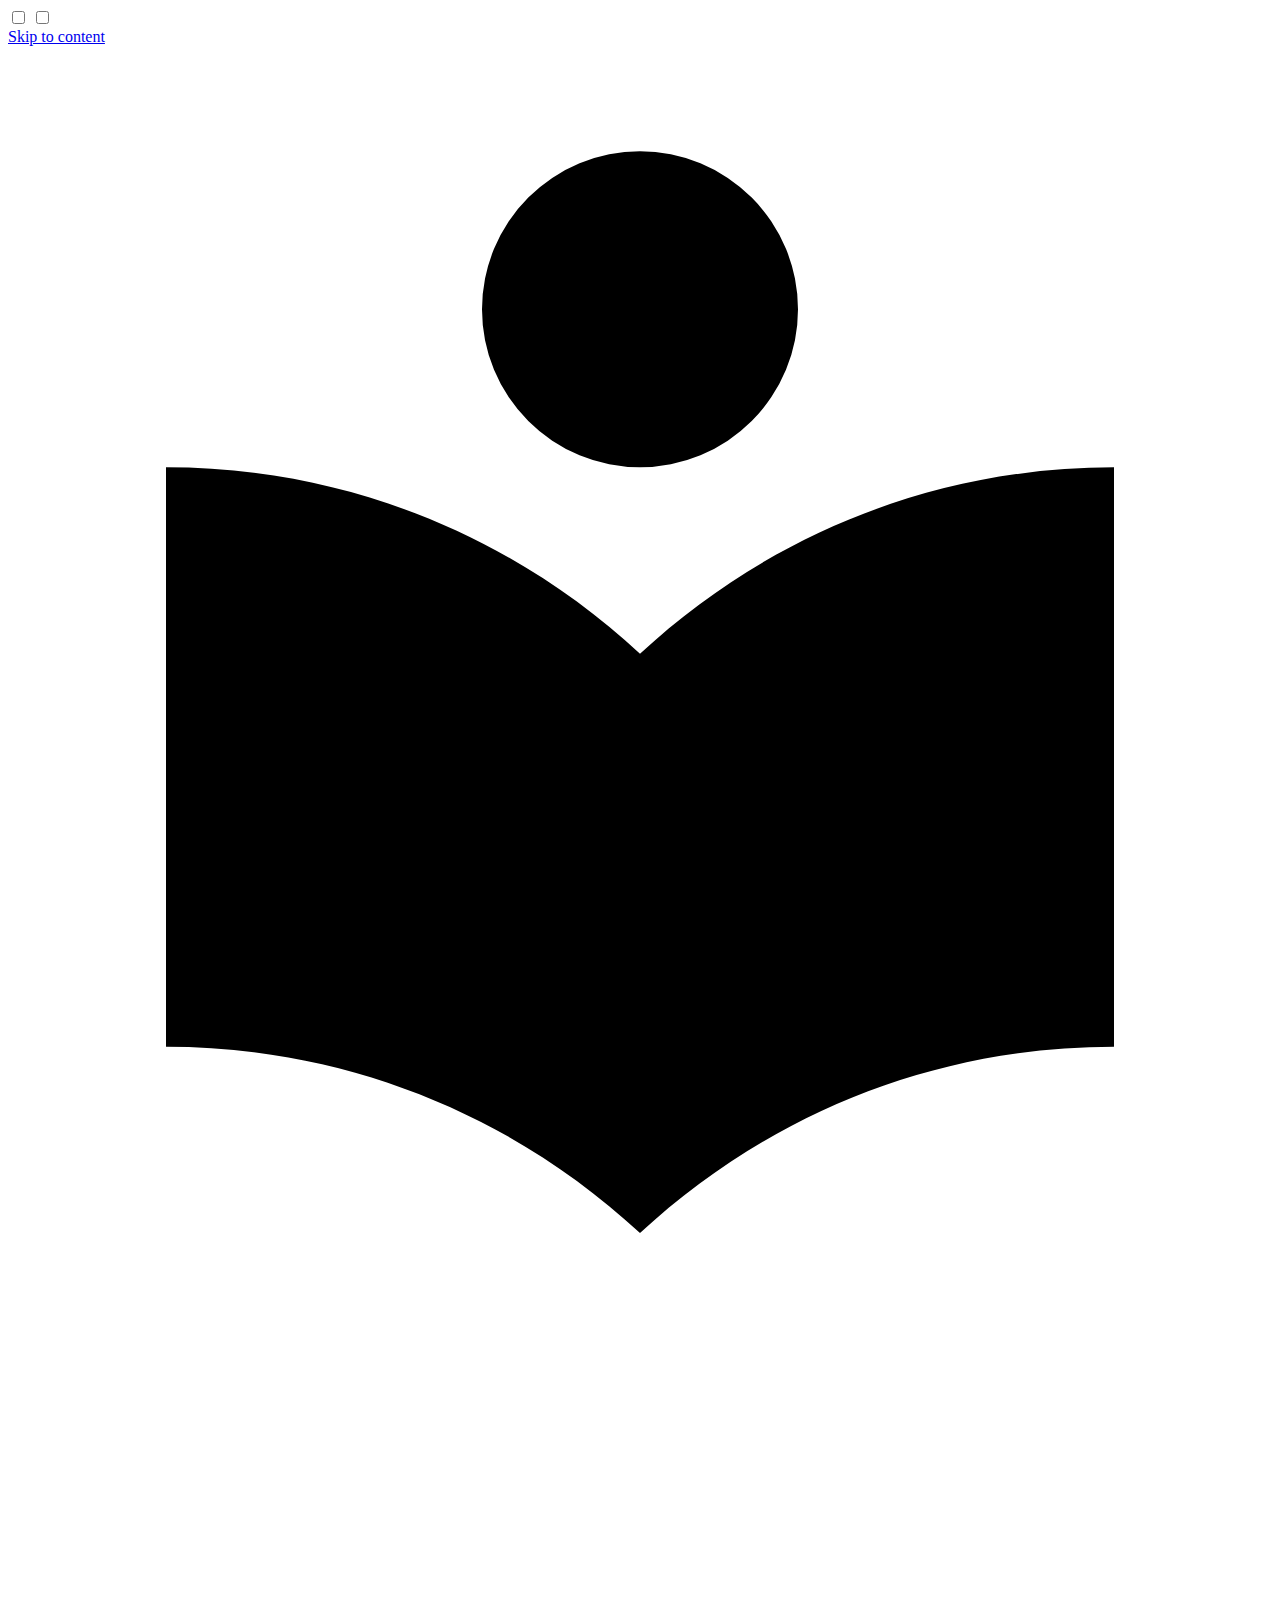
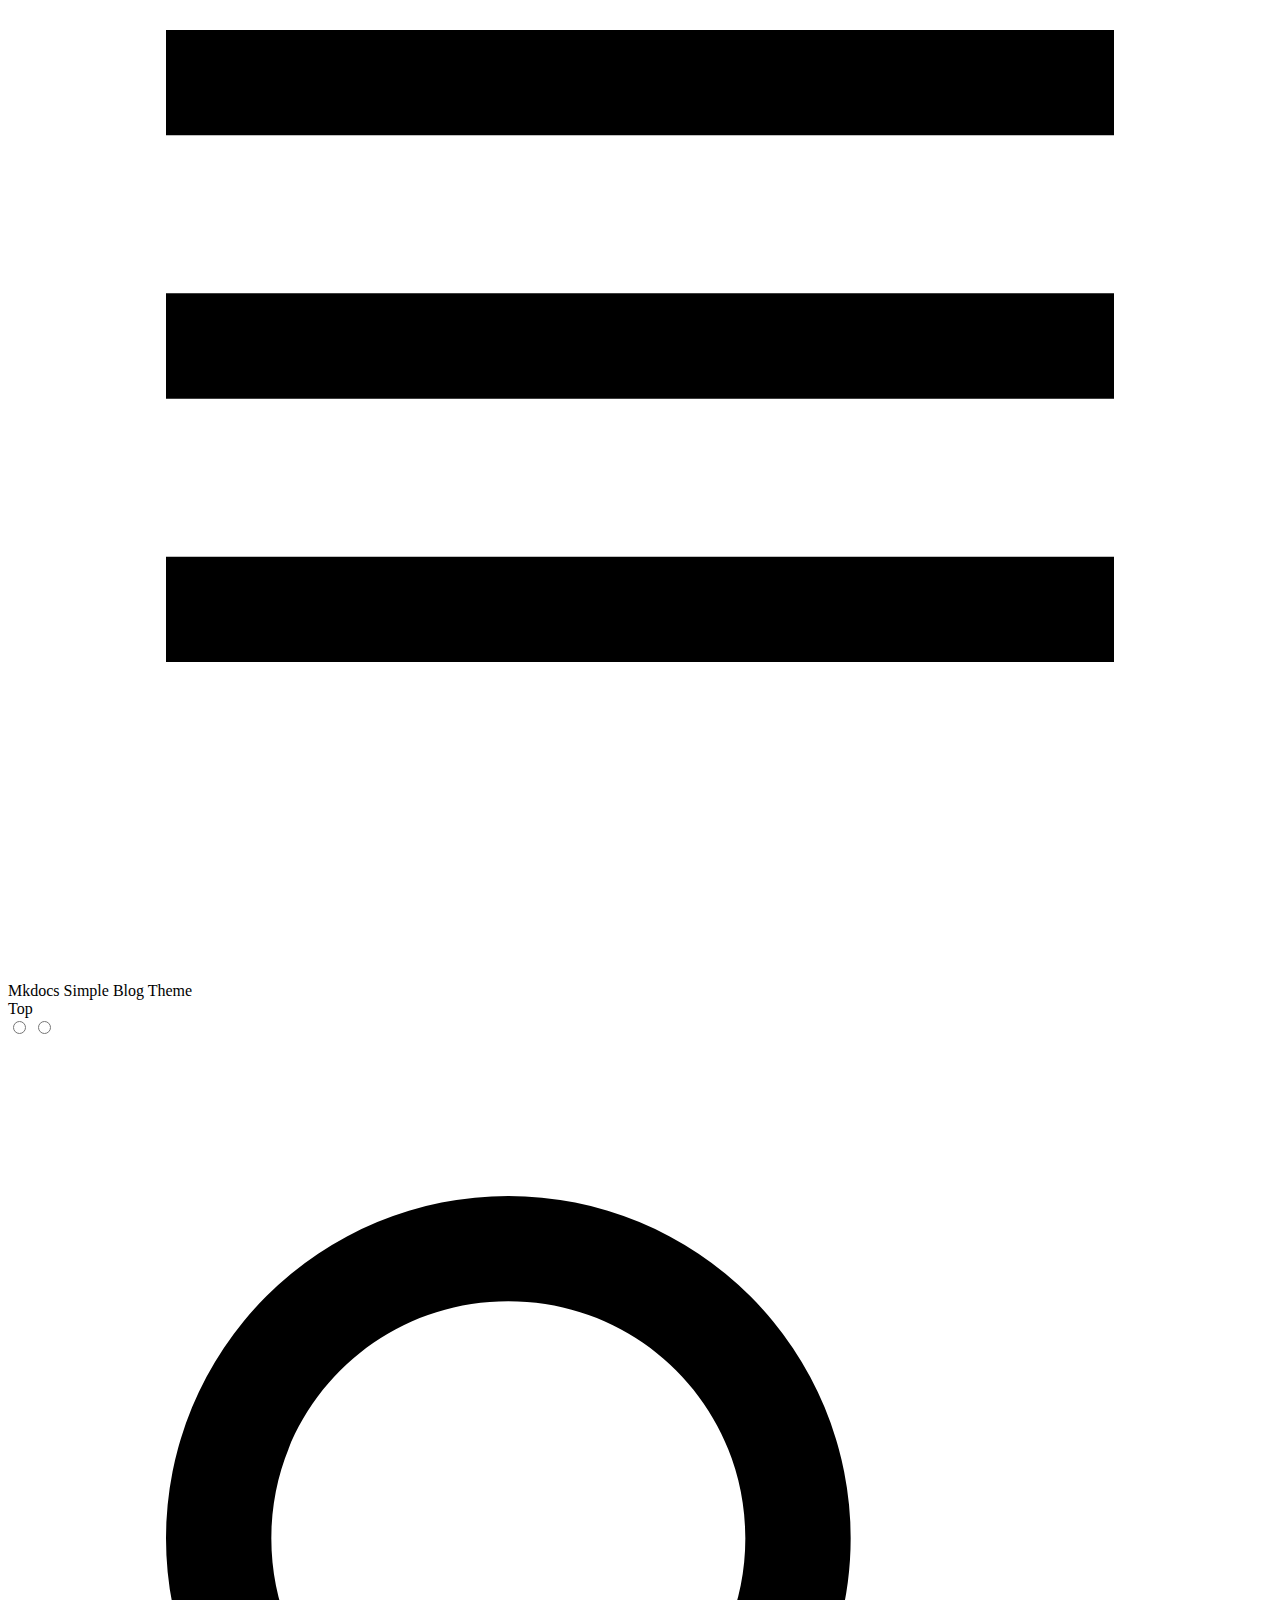
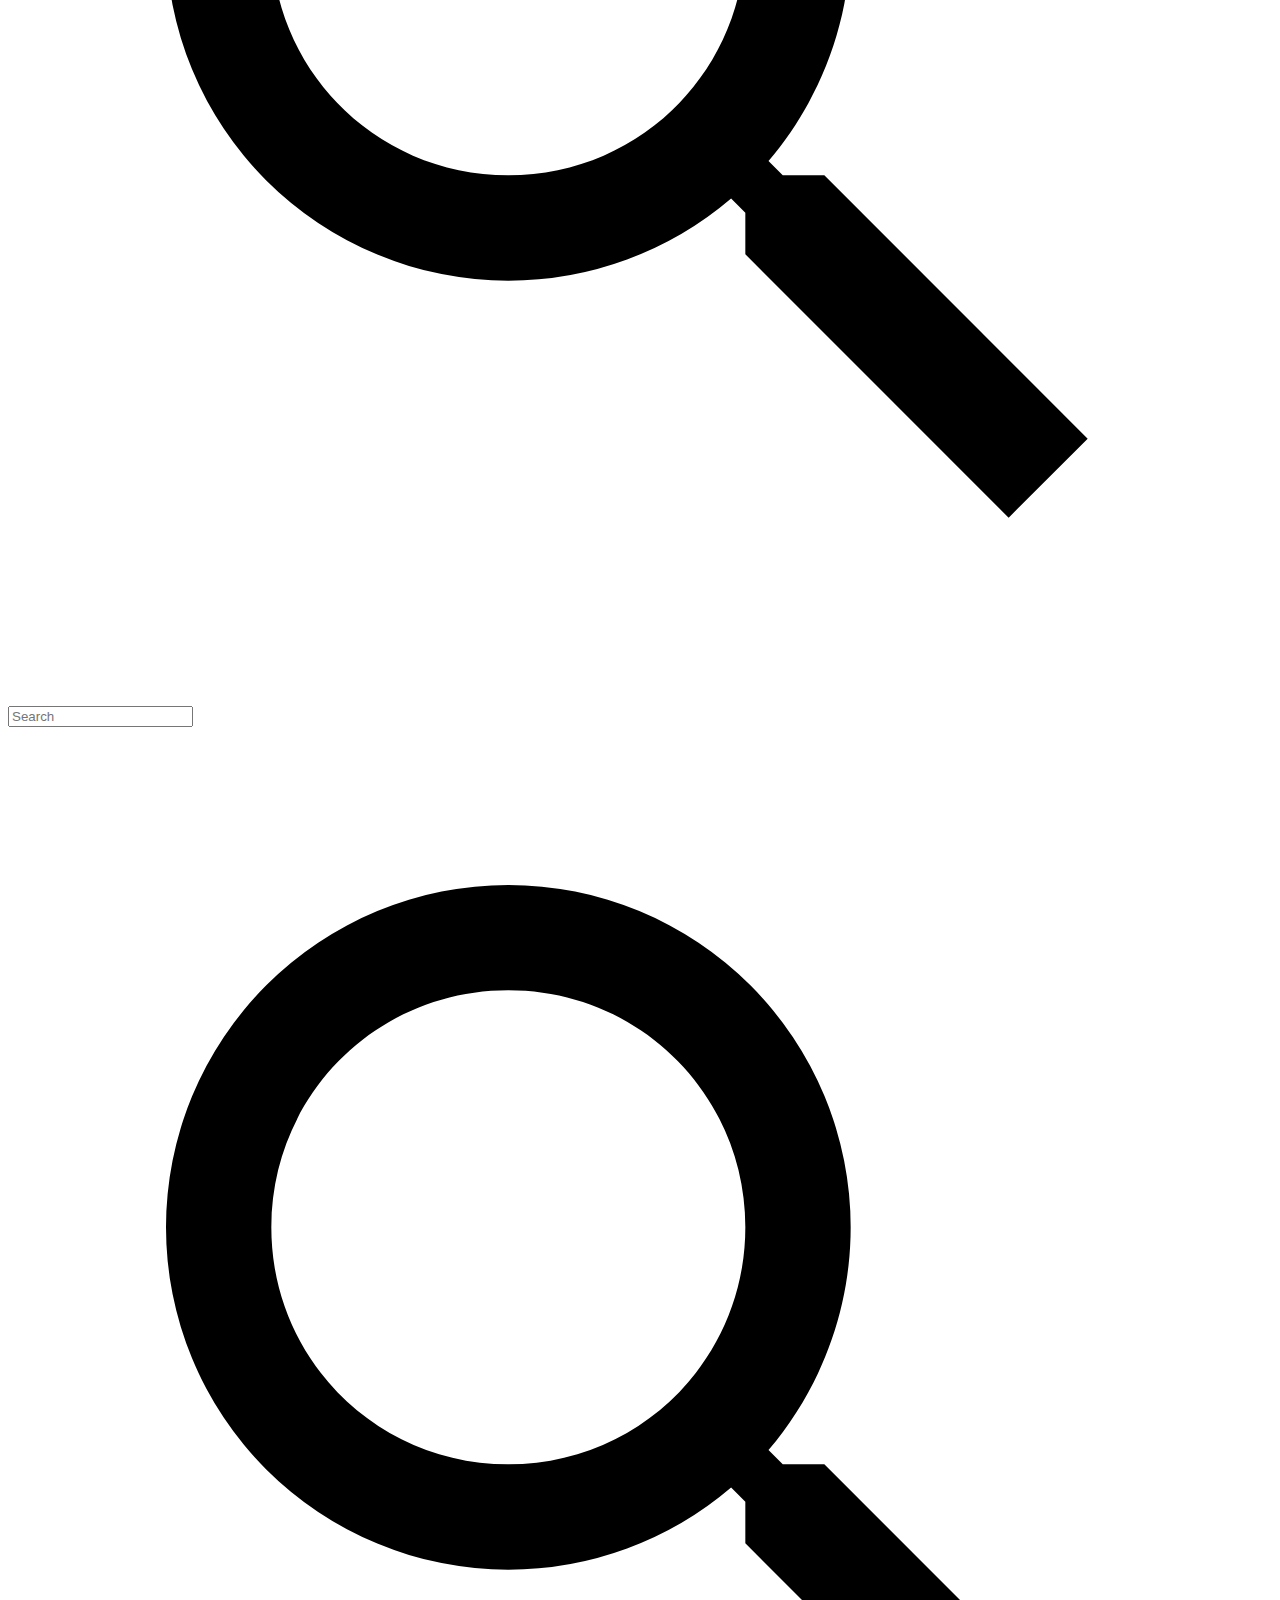
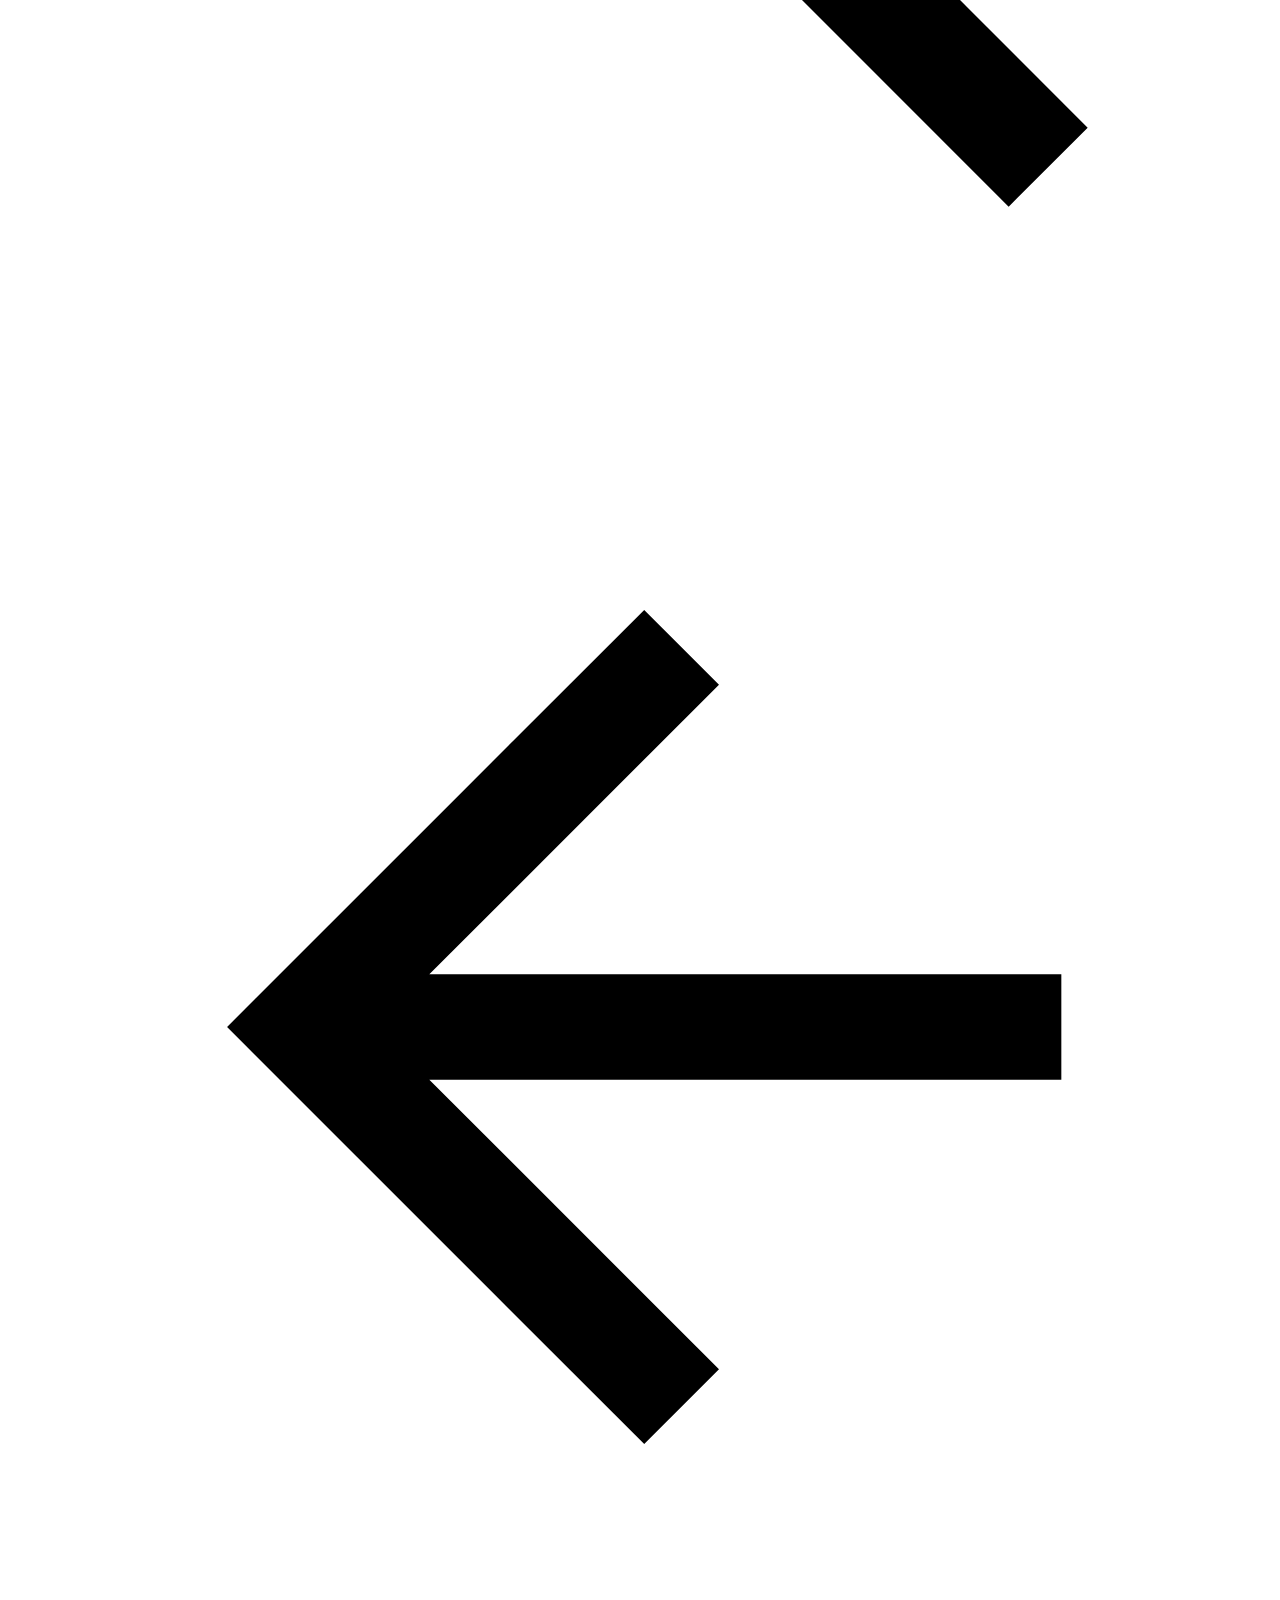
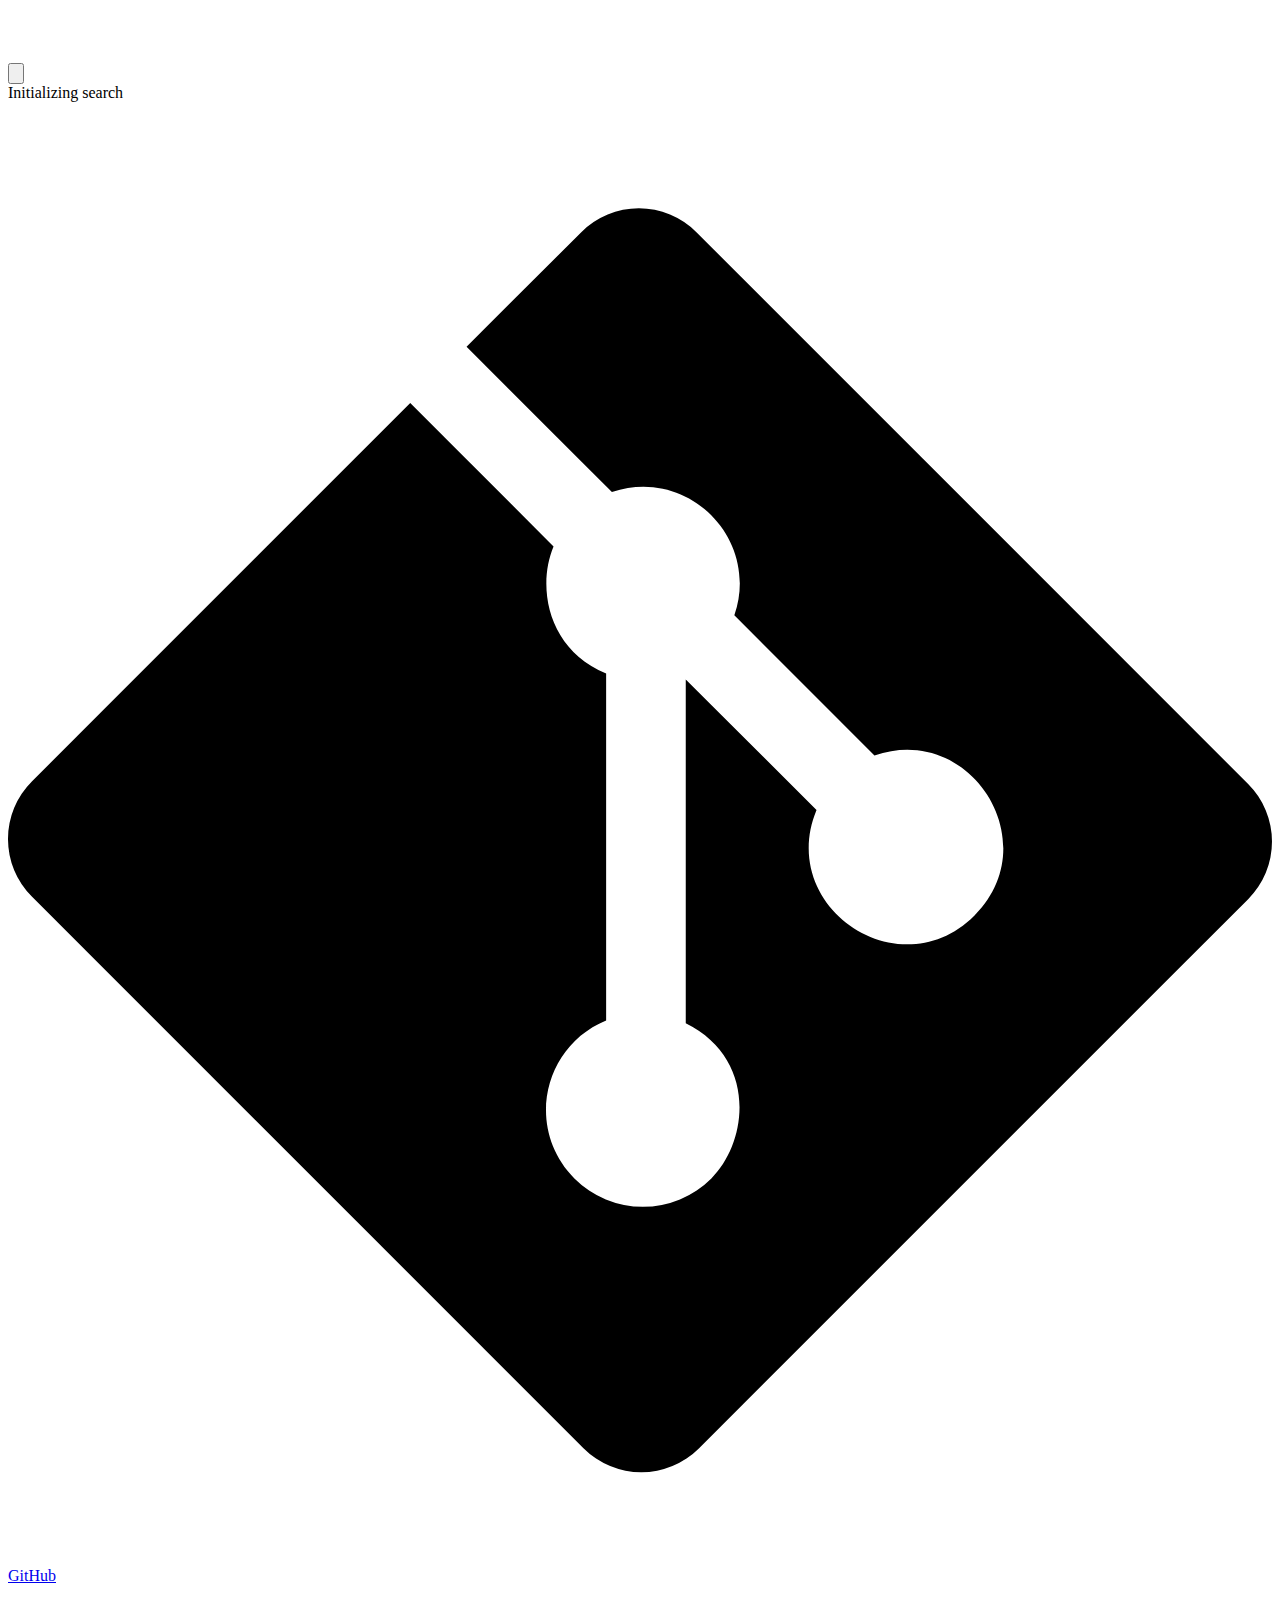
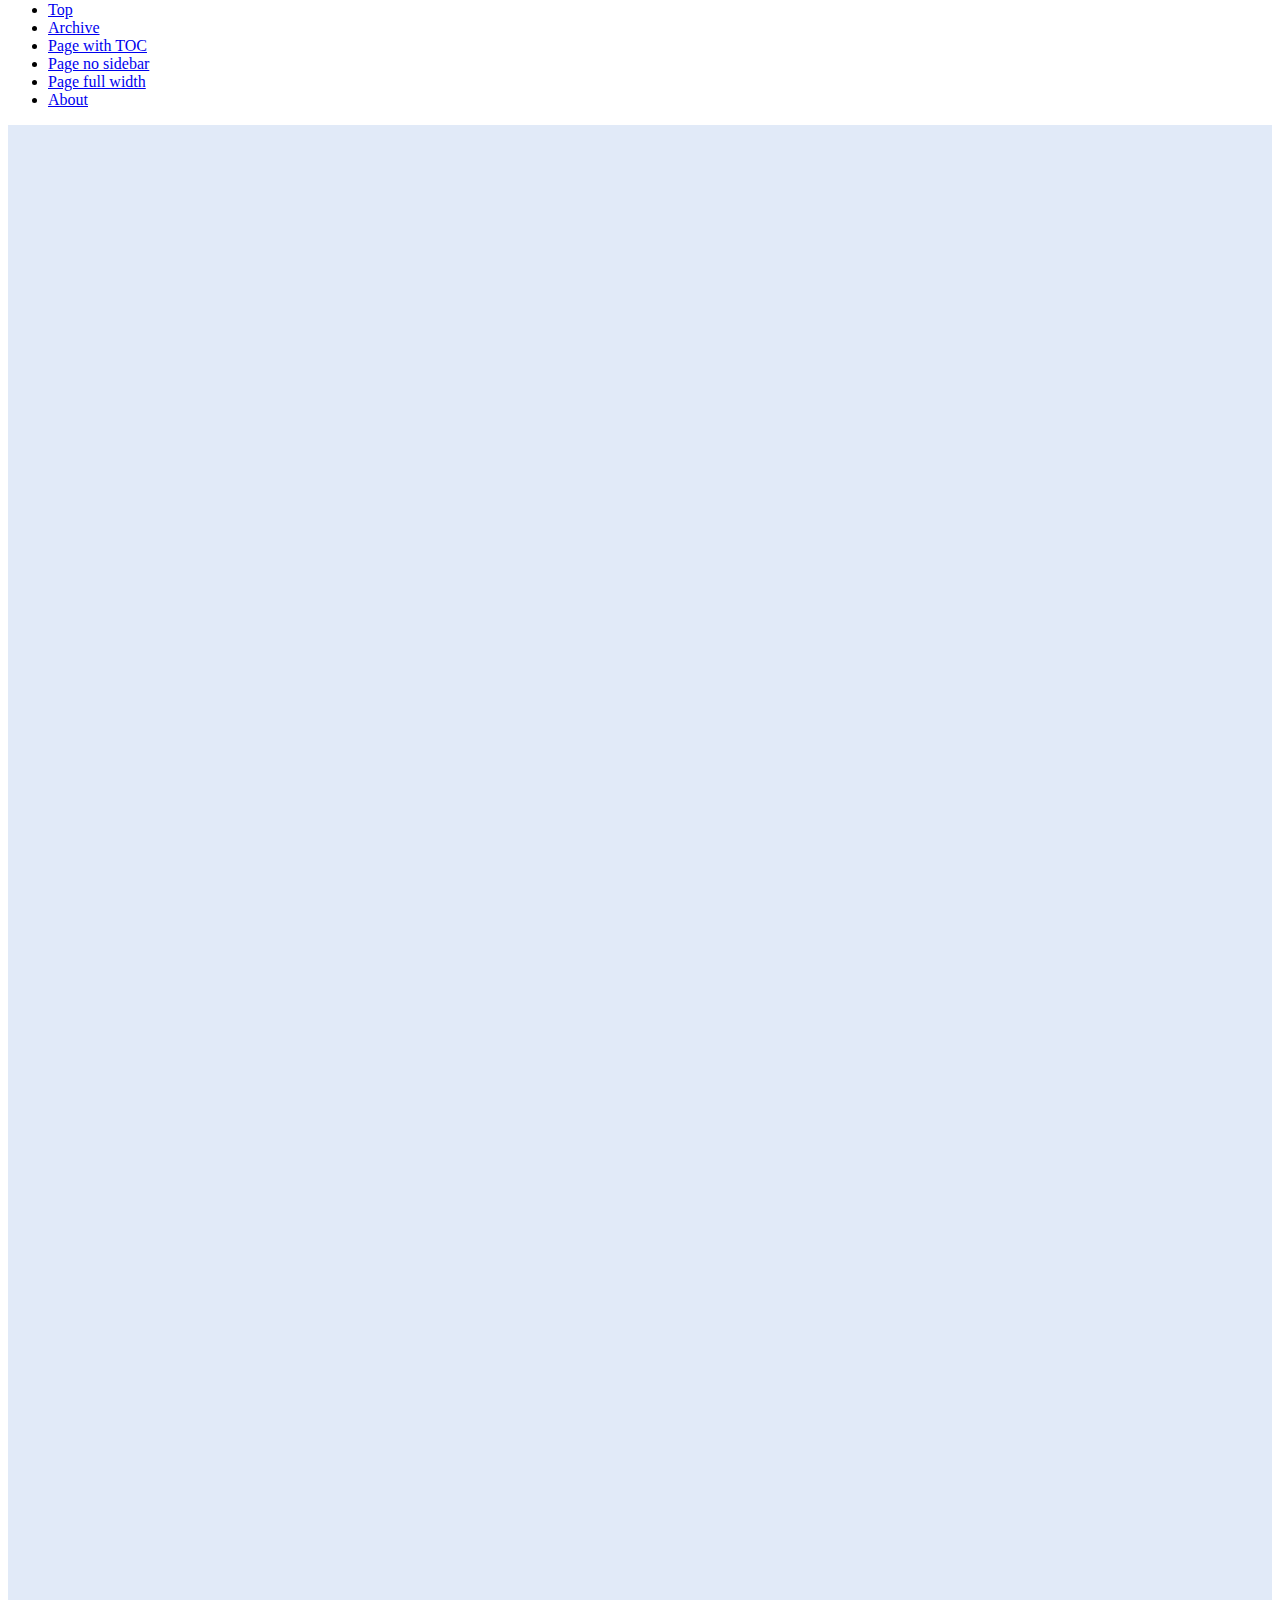
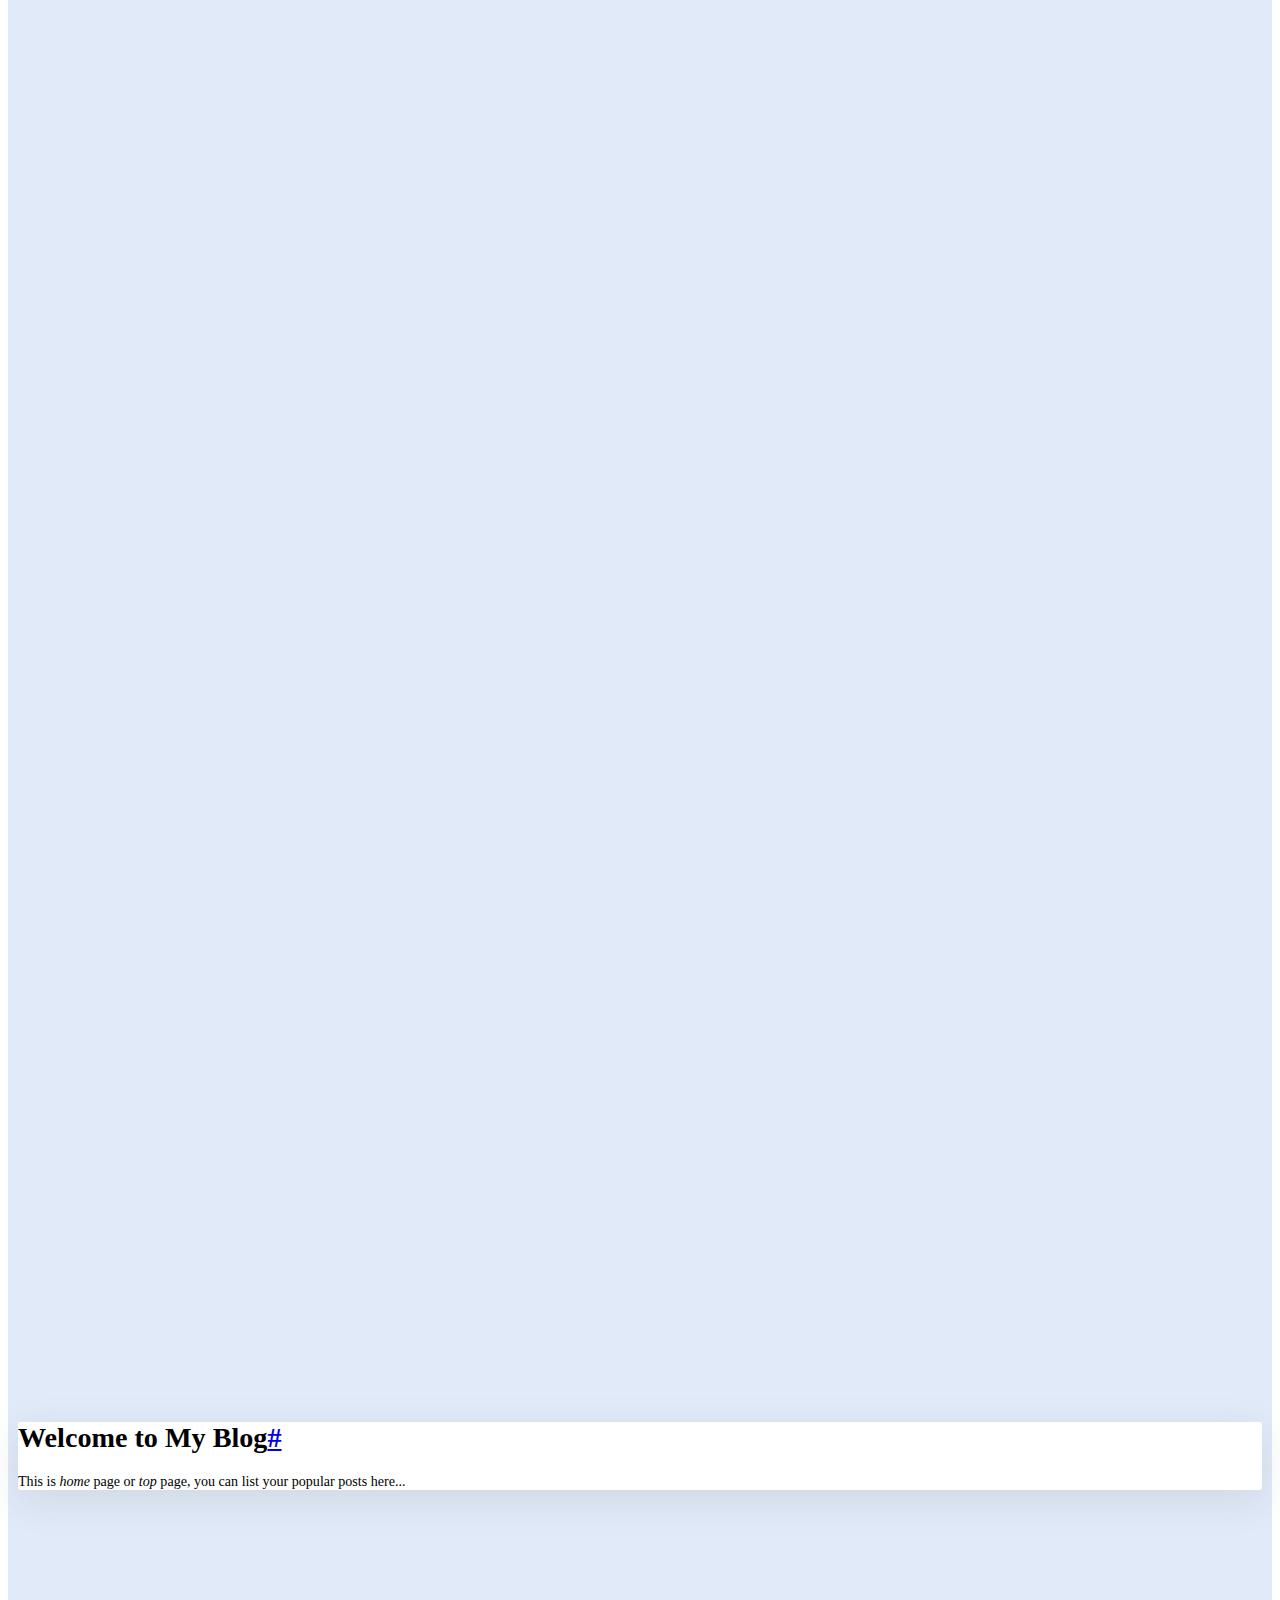
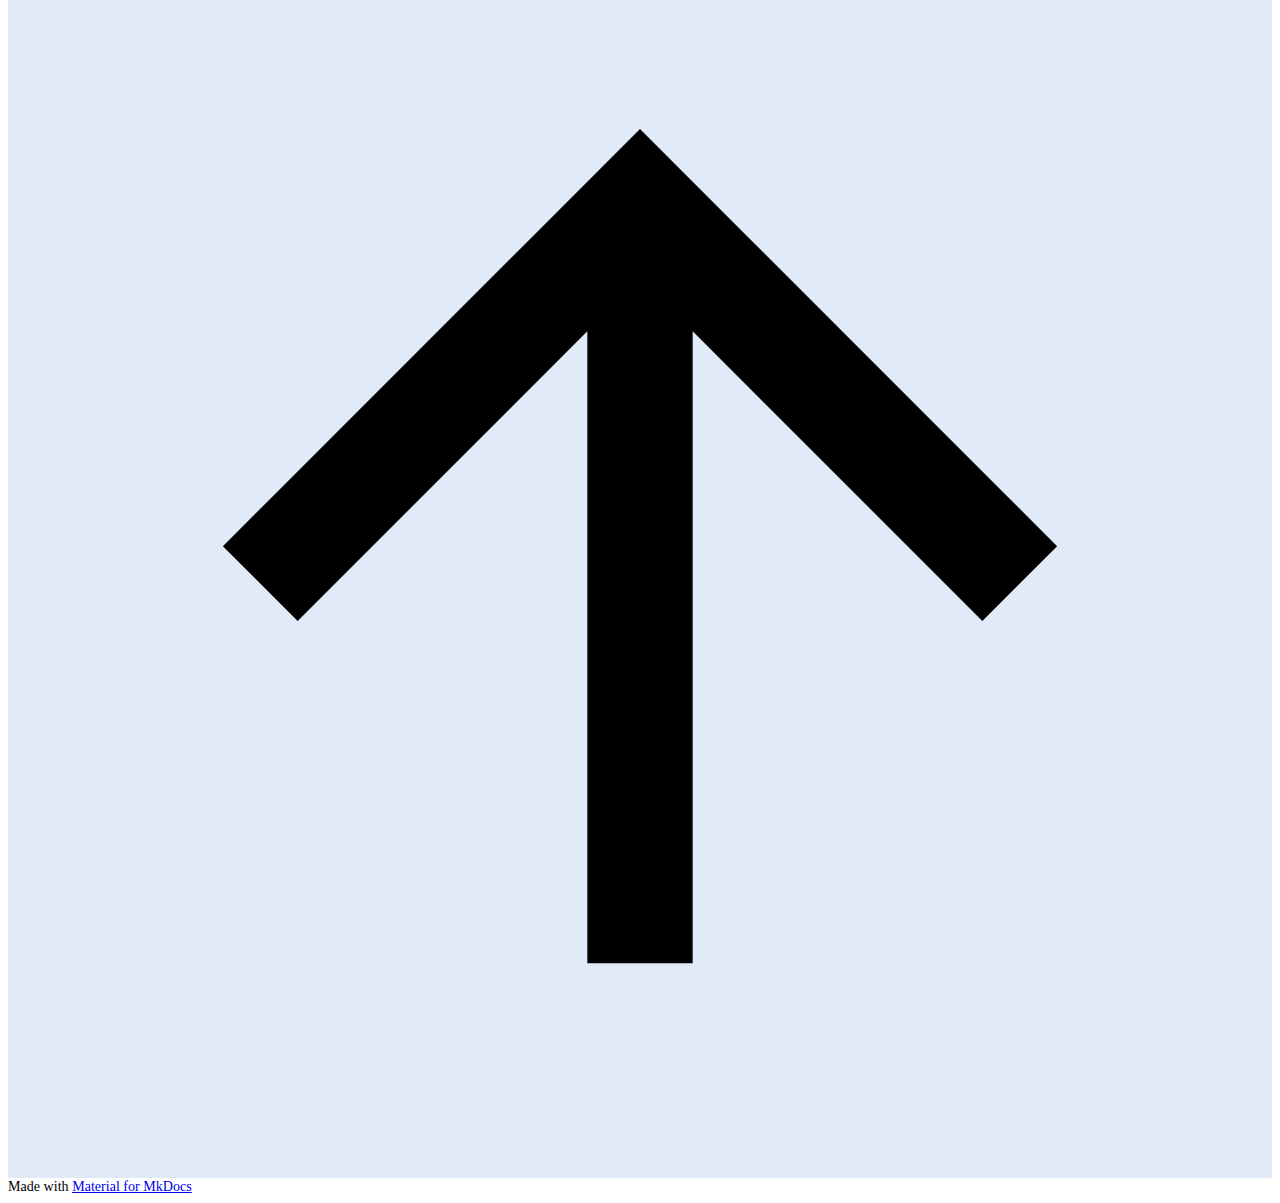
==== commit f55c0b5f: "Deployed ae8f8f3 with MkDocs version: 1.1.2" ====
--- a/index.html
+++ b/index.html
@@ -11,8 +11,10 @@
       
       
       
+        <link rel="canonical" href="https://tuanpht.github.io/mkdocs-simple-blog-theme/">
+      
       <link rel="icon" href="assets/images/favicon.png">
-      <meta name="generator" content="mkdocs-1.1.2, mkdocs-material-7.0.6">
+      <meta name="generator" content="mkdocs-1.1.2, mkdocs-material-7.1.5">
     
     
       
@@ -20,30 +22,25 @@
       
     
     
-
-      <link rel="stylesheet" href="assets/stylesheets/main.2c0c5eaf.min.css">
-      
-        
-        <link rel="stylesheet" href="assets/stylesheets/palette.7fa14f5b.min.css">
-        
-          
-          
-          <meta name="theme-color" content="#4051b5">
-        
-      
-    
-<link rel="stylesheet" href="./css/custom.css" />
-
+      <link rel="stylesheet" href="assets/stylesheets/main.bde7dde4.min.css">
+      
+        
+        <link rel="stylesheet" href="assets/stylesheets/palette.ef6f36e2.min.css">
+        
+      
+    
     
     
       
         
         <link rel="preconnect" href="https://fonts.gstatic.com" crossorigin>
-        <link rel="stylesheet" href="https://fonts.googleapis.com/css?family=IBM+Plex+Sans:300,400,400i,700%7CRoboto+Mono&display=fallback">
-        <style>:root{--md-text-font-family:"IBM Plex Sans";--md-code-font-family:"Roboto Mono"}</style>
-      
-    
-    
+        <link rel="stylesheet" href="https://fonts.googleapis.com/css?family=Nunito:300,400,400i,700%7CRoboto+Mono&display=fallback">
+        <style>:root{--md-text-font-family:"Nunito";--md-code-font-family:"Roboto Mono"}</style>
+      
+    
+    
+    
+      <link rel="stylesheet" href="css/custom.css">
     
     
       
@@ -58,12 +55,17 @@
   
     
     
-    
-    
-    
-    <body dir="ltr" data-md-color-scheme="" data-md-color-primary="indigo" data-md-color-accent="green">
-      
-  
+      
+    
+    
+    
+    
+    <body dir="ltr" data-md-color-scheme="default" data-md-color-primary="indigo" data-md-color-accent="green">
+  
+    
+    <script>function __prefix(e){return new URL(".",location).pathname+"."+e}function __get(e,t=localStorage){return JSON.parse(t.getItem(__prefix(e)))}</script>
+    
+      <script>var palette=__get("__palette");if(null!==palette&&"object"==typeof palette.color)for(var key in palette.color)document.body.setAttribute("data-md-color-"+key,palette.color[key])</script>
     
     <input class="md-toggle" data-md-toggle="drawer" type="checkbox" id="__drawer" autocomplete="off">
     <input class="md-toggle" data-md-toggle="search" type="checkbox" id="__search" autocomplete="off">
@@ -107,9 +109,30 @@
         </div>
       </div>
     </div>
-    <div class="md-header__options">
-      
-    </div>
+    
+      <form class="md-header__option" data-md-component="palette">
+        
+          
+          
+          <input class="md-option" data-md-color-media="(prefers-color-scheme: light)" data-md-color-scheme="default" data-md-color-primary="indigo" data-md-color-accent="green" type="radio" name="__palette" id="__palette_1">
+          
+            <label class="md-header__button md-icon" title="Switch to dark mode" for="__palette_2" hidden>
+              <svg xmlns="http://www.w3.org/2000/svg" viewBox="0 0 24 24"><path d="M7 10a2 2 0 0 1 2 2 2 2 0 0 1-2 2 2 2 0 0 1-2-2 2 2 0 0 1 2-2m10-3a5 5 0 0 1 5 5 5 5 0 0 1-5 5H7a5 5 0 0 1-5-5 5 5 0 0 1 5-5h10M7 9a3 3 0 0 0-3 3 3 3 0 0 0 3 3h10a3 3 0 0 0 3-3 3 3 0 0 0-3-3H7z"/></svg>
+            </label>
+          
+        
+          
+          
+          <input class="md-option" data-md-color-media="(prefers-color-scheme: dark)" data-md-color-scheme="it-4-life" data-md-color-primary="indigo" data-md-color-accent="green" type="radio" name="__palette" id="__palette_2">
+          
+            <label class="md-header__button md-icon" title="Switch to light mode" for="__palette_1" hidden>
+              <svg xmlns="http://www.w3.org/2000/svg" viewBox="0 0 24 24"><path d="M17 7H7a5 5 0 0 0-5 5 5 5 0 0 0 5 5h10a5 5 0 0 0 5-5 5 5 0 0 0-5-5m0 8a3 3 0 0 1-3-3 3 3 0 0 1 3-3 3 3 0 0 1 3 3 3 3 0 0 1-3 3z"/></svg>
+            </label>
+          
+        
+      </form>
+    
+    
     
       <label class="md-header__button md-icon" for="__search">
         <svg xmlns="http://www.w3.org/2000/svg" viewBox="0 0 24 24"><path d="M9.5 3A6.5 6.5 0 0 1 16 9.5c0 1.61-.59 3.09-1.56 4.23l.27.27h.79l5 5-1.5 1.5-5-5v-.79l-.27-.27A6.516 6.516 0 0 1 9.5 16 6.5 6.5 0 0 1 3 9.5 6.5 6.5 0 0 1 9.5 3m0 2C7 5 5 7 5 9.5S7 14 9.5 14 14 12 14 9.5 12 5 9.5 5z"/></svg>
@@ -125,7 +148,7 @@
         <svg xmlns="http://www.w3.org/2000/svg" viewBox="0 0 24 24"><path d="M20 11v2H8l5.5 5.5-1.42 1.42L4.16 12l7.92-7.92L13.5 5.5 8 11h12z"/></svg>
       </label>
       <button type="reset" class="md-search__icon md-icon" aria-label="Clear" tabindex="-1">
-        <svg xmlns="http://www.w3.org/2000/svg" viewBox="0 0 24 24"><path d="M19 6.41L17.59 5 12 10.59 6.41 5 5 6.41 10.59 12 5 17.59 6.41 19 12 13.41 17.59 19 19 17.59 13.41 12 19 6.41z"/></svg>
+        <svg xmlns="http://www.w3.org/2000/svg" viewBox="0 0 24 24"><path d="M19 6.41 17.59 5 12 10.59 6.41 5 5 6.41 10.59 12 5 17.59 6.41 19 12 13.41 17.59 19 19 17.59 13.41 12 19 6.41z"/></svg>
       </button>
     </form>
     <div class="md-search__output">
@@ -144,10 +167,10 @@
     
       <div class="md-header__source">
         
-<a href="https://github.com/tuanpht/mkdocs-simple-blog-theme/" title="Go to repository" class="md-source" data-md-component="source">
+<a href="https://github.com/tuanpht/" title="Go to repository" class="md-source" data-md-component="source">
   <div class="md-source__icon md-icon">
     
-    <svg xmlns="http://www.w3.org/2000/svg" viewBox="0 0 448 512"><path d="M439.55 236.05L244 40.45a28.87 28.87 0 0 0-40.81 0l-40.66 40.63 51.52 51.52c27.06-9.14 52.68 16.77 43.39 43.68l49.66 49.66c34.23-11.8 61.18 31 35.47 56.69-26.49 26.49-70.21-2.87-56-37.34L240.22 199v121.85c25.3 12.54 22.26 41.85 9.08 55a34.34 34.34 0 0 1-48.55 0c-17.57-17.6-11.07-46.91 11.25-56v-123c-20.8-8.51-24.6-30.74-18.64-45L142.57 101 8.45 235.14a28.86 28.86 0 0 0 0 40.81l195.61 195.6a28.86 28.86 0 0 0 40.8 0l194.69-194.69a28.86 28.86 0 0 0 0-40.81z"/></svg>
+    <svg xmlns="http://www.w3.org/2000/svg" viewBox="0 0 448 512"><path d="M439.55 236.05 244 40.45a28.87 28.87 0 0 0-40.81 0l-40.66 40.63 51.52 51.52c27.06-9.14 52.68 16.77 43.39 43.68l49.66 49.66c34.23-11.8 61.18 31 35.47 56.69-26.49 26.49-70.21-2.87-56-37.34L240.22 199v121.85c25.3 12.54 22.26 41.85 9.08 55a34.34 34.34 0 0 1-48.55 0c-17.57-17.6-11.07-46.91 11.25-56v-123c-20.8-8.51-24.6-30.74-18.64-45L142.57 101 8.45 235.14a28.86 28.86 0 0 0 0 40.81l195.61 195.6a28.86 28.86 0 0 0 40.8 0l194.69-194.69a28.86 28.86 0 0 0 0-40.81z"/></svg>
   </div>
   <div class="md-source__repository">
     GitHub
@@ -211,6 +234,18 @@
 
 
   <li class="md-tabs__item">
+    <a href="page-no-sidebar/" class="md-tabs__link">
+      Page no sidebar
+    </a>
+  </li>
+
+      
+        
+  
+  
+
+
+  <li class="md-tabs__item">
     <a href="page-full-width/" class="md-tabs__link">
       Page full width
     </a>
@@ -237,12 +272,16 @@
       <main class="md-main" data-md-component="main">
         <div class="md-main__inner md-grid">
           
-            
-              
-              <div class="md-sidebar md-sidebar--primary" data-md-component="sidebar" data-md-type="navigation" >
-                <div class="md-sidebar__scrollwrap">
-                  <div class="md-sidebar__inner">
-                    
+  
+    
+      
+      
+    
+    
+    <div class="md-sidebar md-sidebar--primary hide-nav" data-md-component="sidebar" data-md-type="navigation" >
+      <div class="md-sidebar__scrollwrap">
+        <div class="md-sidebar__inner">
+          
 
   
 
@@ -260,10 +299,10 @@
   
     <div class="md-nav__source">
       
-<a href="https://github.com/tuanpht/mkdocs-simple-blog-theme/" title="Go to repository" class="md-source" data-md-component="source">
+<a href="https://github.com/tuanpht/" title="Go to repository" class="md-source" data-md-component="source">
   <div class="md-source__icon md-icon">
     
-    <svg xmlns="http://www.w3.org/2000/svg" viewBox="0 0 448 512"><path d="M439.55 236.05L244 40.45a28.87 28.87 0 0 0-40.81 0l-40.66 40.63 51.52 51.52c27.06-9.14 52.68 16.77 43.39 43.68l49.66 49.66c34.23-11.8 61.18 31 35.47 56.69-26.49 26.49-70.21-2.87-56-37.34L240.22 199v121.85c25.3 12.54 22.26 41.85 9.08 55a34.34 34.34 0 0 1-48.55 0c-17.57-17.6-11.07-46.91 11.25-56v-123c-20.8-8.51-24.6-30.74-18.64-45L142.57 101 8.45 235.14a28.86 28.86 0 0 0 0 40.81l195.61 195.6a28.86 28.86 0 0 0 40.8 0l194.69-194.69a28.86 28.86 0 0 0 0-40.81z"/></svg>
+    <svg xmlns="http://www.w3.org/2000/svg" viewBox="0 0 448 512"><path d="M439.55 236.05 244 40.45a28.87 28.87 0 0 0-40.81 0l-40.66 40.63 51.52 51.52c27.06-9.14 52.68 16.77 43.39 43.68l49.66 49.66c34.23-11.8 61.18 31 35.47 56.69-26.49 26.49-70.21-2.87-56-37.34L240.22 199v121.85c25.3 12.54 22.26 41.85 9.08 55a34.34 34.34 0 0 1-48.55 0c-17.57-17.6-11.07-46.91 11.25-56v-123c-20.8-8.51-24.6-30.74-18.64-45L142.57 101 8.45 235.14a28.86 28.86 0 0 0 0 40.81l195.61 195.6a28.86 28.86 0 0 0 40.8 0l194.69-194.69a28.86 28.86 0 0 0 0-40.81z"/></svg>
   </div>
   <div class="md-source__repository">
     GitHub
@@ -285,6 +324,7 @@
     <li class="md-nav__item md-nav__item--active">
       
       <input class="md-nav__toggle md-toggle" data-md-toggle="toc" type="checkbox" id="__toc">
+      
       
         
       
@@ -335,6 +375,21 @@
   
   
     <li class="md-nav__item">
+      <a href="page-no-sidebar/" class="md-nav__link">
+        Page no sidebar
+      </a>
+    </li>
+  
+
+    
+      
+      
+      
+
+  
+  
+  
+    <li class="md-nav__item">
       <a href="page-full-width/" class="md-nav__link">
         Page full width
       </a>
@@ -359,49 +414,54 @@
     
   </ul>
 </nav>
-                  </div>
-                </div>
-              </div>
-            
-            
-              
-              <div class="md-sidebar md-sidebar--secondary" data-md-component="sidebar" data-md-type="toc" >
-                <div class="md-sidebar__scrollwrap">
-                  <div class="md-sidebar__inner">
-                    
+        </div>
+      </div>
+    </div>
+  
+  
+    
+      
+    
+    
+    <div class="md-sidebar md-sidebar--secondary hide-nav" data-md-component="sidebar" data-md-type="toc" >
+      <div class="md-sidebar__scrollwrap">
+        <div class="md-sidebar__inner">
+          
 <nav class="md-nav md-nav--secondary" aria-label="Table of contents">
   
   
+  
     
   
   
 </nav>
-                  </div>
-                </div>
-              </div>
-            
-          
+        </div>
+      </div>
+    </div>
+  
+
           <div class="md-content" data-md-component="content">
             <article class="md-content__inner md-typeset">
               
-                
-                  <a href="https://github.com/tuanpht/mkdocs-simple-blog-theme/edit/master/docs/index.md" title="Edit this page" class="md-content__button md-icon">
-                    <svg xmlns="http://www.w3.org/2000/svg" viewBox="0 0 24 24"><path d="M20.71 7.04c.39-.39.39-1.04 0-1.41l-2.34-2.34c-.37-.39-1.02-.39-1.41 0l-1.84 1.83 3.75 3.75M3 17.25V21h3.75L17.81 9.93l-3.75-3.75L3 17.25z"/></svg>
-                  </a>
                 
                 
                 <h1 id="welcome-to-my-blog">Welcome to My Blog<a class="headerlink" href="#welcome-to-my-blog" title="Permanent link">#</a></h1>
 <p>This is <em>home</em> page or <em>top</em> page, you can list your popular posts here...</p>
                 
+                  
+                
               
               
-                
-
-
-              
+  
+
             </article>
           </div>
         </div>
+        
+          <a href="#" class="md-top md-icon" title="Back to top" data-md-component="top" data-md-state="hidden">
+            <svg xmlns="http://www.w3.org/2000/svg" viewBox="0 0 24 24"><path d="M13 20h-2V8l-5.5 5.5-1.42-1.42L12 4.16l7.92 7.92-1.42 1.42L13 8v12z"/></svg>
+          </a>
+        
       </main>
       
         <!-- Custom footer -->
@@ -431,10 +491,10 @@
     <div class="md-dialog" data-md-component="dialog">
       <div class="md-dialog__inner md-typeset"></div>
     </div>
-    <script id="__config" type="application/json">{"base": ".", "features": ["header.autohide", "navigation.instant", "navigation.tabs", "navigation.top"], "translations": {"clipboard.copy": "Copy to clipboard", "clipboard.copied": "Copied to clipboard", "search.config.lang": "en", "search.config.pipeline": "trimmer, stopWordFilter", "search.config.separator": "[\\s\\-]+", "search.placeholder": "Search", "search.result.placeholder": "Type to start searching", "search.result.none": "No matching documents", "search.result.one": "1 matching document", "search.result.other": "# matching documents", "search.result.more.one": "1 more on this page", "search.result.more.other": "# more on this page", "search.result.term.missing": "Missing"}, "search": "assets/javascripts/workers/search.fb4a9340.min.js", "version": null}</script>
-    
-    
-      <script src="assets/javascripts/bundle.a1c7c35e.min.js"></script>
+    <script id="__config" type="application/json">{"base": ".", "features": ["header.autohide", "navigation.instant", "navigation.tabs", "navigation.top"], "translations": {"clipboard.copy": "Copy to clipboard", "clipboard.copied": "Copied to clipboard", "search.config.lang": "en", "search.config.pipeline": "trimmer, stopWordFilter", "search.config.separator": "[\\s\\-]+", "search.placeholder": "Search", "search.result.placeholder": "Type to start searching", "search.result.none": "No matching documents", "search.result.one": "1 matching document", "search.result.other": "# matching documents", "search.result.more.one": "1 more on this page", "search.result.more.other": "# more on this page", "search.result.term.missing": "Missing"}, "search": "assets/javascripts/workers/search.d351de03.min.js", "version": null}</script>
+    
+    
+      <script src="assets/javascripts/bundle.a1609d9a.min.js"></script>
       
     
   </body>
--- a/css/custom.css
+++ b/css/custom.css
@@ -1 +1,85 @@
 /* Your custom css here */
+.md-main {
+  background-color: #e1eaf8;
+}
+
+.md-content {
+  background-color: #fff;
+  box-shadow: 0 10px 40px 0 rgba(47, 47, 47, .1);
+  margin-left: 10px;
+  margin-right: 10px;
+  margin-bottom: 20px;
+  border-radius: 3px;
+}
+
+.md-typeset {
+  font-size: 0.88rem;
+  font-weight: 300;
+}
+
+[data-md-color-scheme="it-4-life"] .md-main,
+[data-md-color-scheme="it-4-life"] .md-header,
+[data-md-color-scheme="it-4-life"] .md-tabs {
+  background-color: #0a3441;
+}
+
+[data-md-color-scheme="it-4-life"] .md-header .md-header__topic {
+  color: limegreen;
+}
+
+[data-md-color-scheme="it-4-life"] .md-tabs .md-tabs__link:hover {
+  color: limegreen;
+}
+
+[data-md-color-scheme="it-4-life"] .md-nav__link[data-md-state="blur"] {
+  color: #777;
+}
+
+[data-md-color-scheme="it-4-life"] .md-nav__item .md-nav__link--active {
+  color: limegreen;
+}
+
+[data-md-color-scheme="it-4-life"] .md-content {
+  background-color: #fffbec;
+}
+
+[data-md-color-scheme="it-4-life"] .md-sidebar {
+  color: #fff;
+}
+
+.hide-nav {
+  visibility: hidden;
+}
+
+@media screen and (max-width:  76.187em) {
+  .hide-nav {
+    visibility: visible;
+  }
+
+  .md-content {
+    border-radius: 0;
+  }
+
+  [data-md-color-scheme="it-4-life"] .md-nav--primary .md-nav__title,
+  [data-md-color-scheme="it-4-life"] .md-nav--primary .md-nav__title ~ .md-nav__list {
+    background-color: #0a3441;
+    color: limegreen;
+  }
+
+  [data-md-color-scheme="it-4-life"] .md-nav--primary .md-nav__title ~ .md-nav__list {
+    color: #fff;
+  }
+}
+
+.md-typeset code {
+  font-size: .75em;
+}
+
+.md-typeset .admonition,
+.md-typeset details {
+  font-size: inherit;
+}
+
+.md-header[data-md-state="hidden"] {
+  overflow: hidden;
+}
